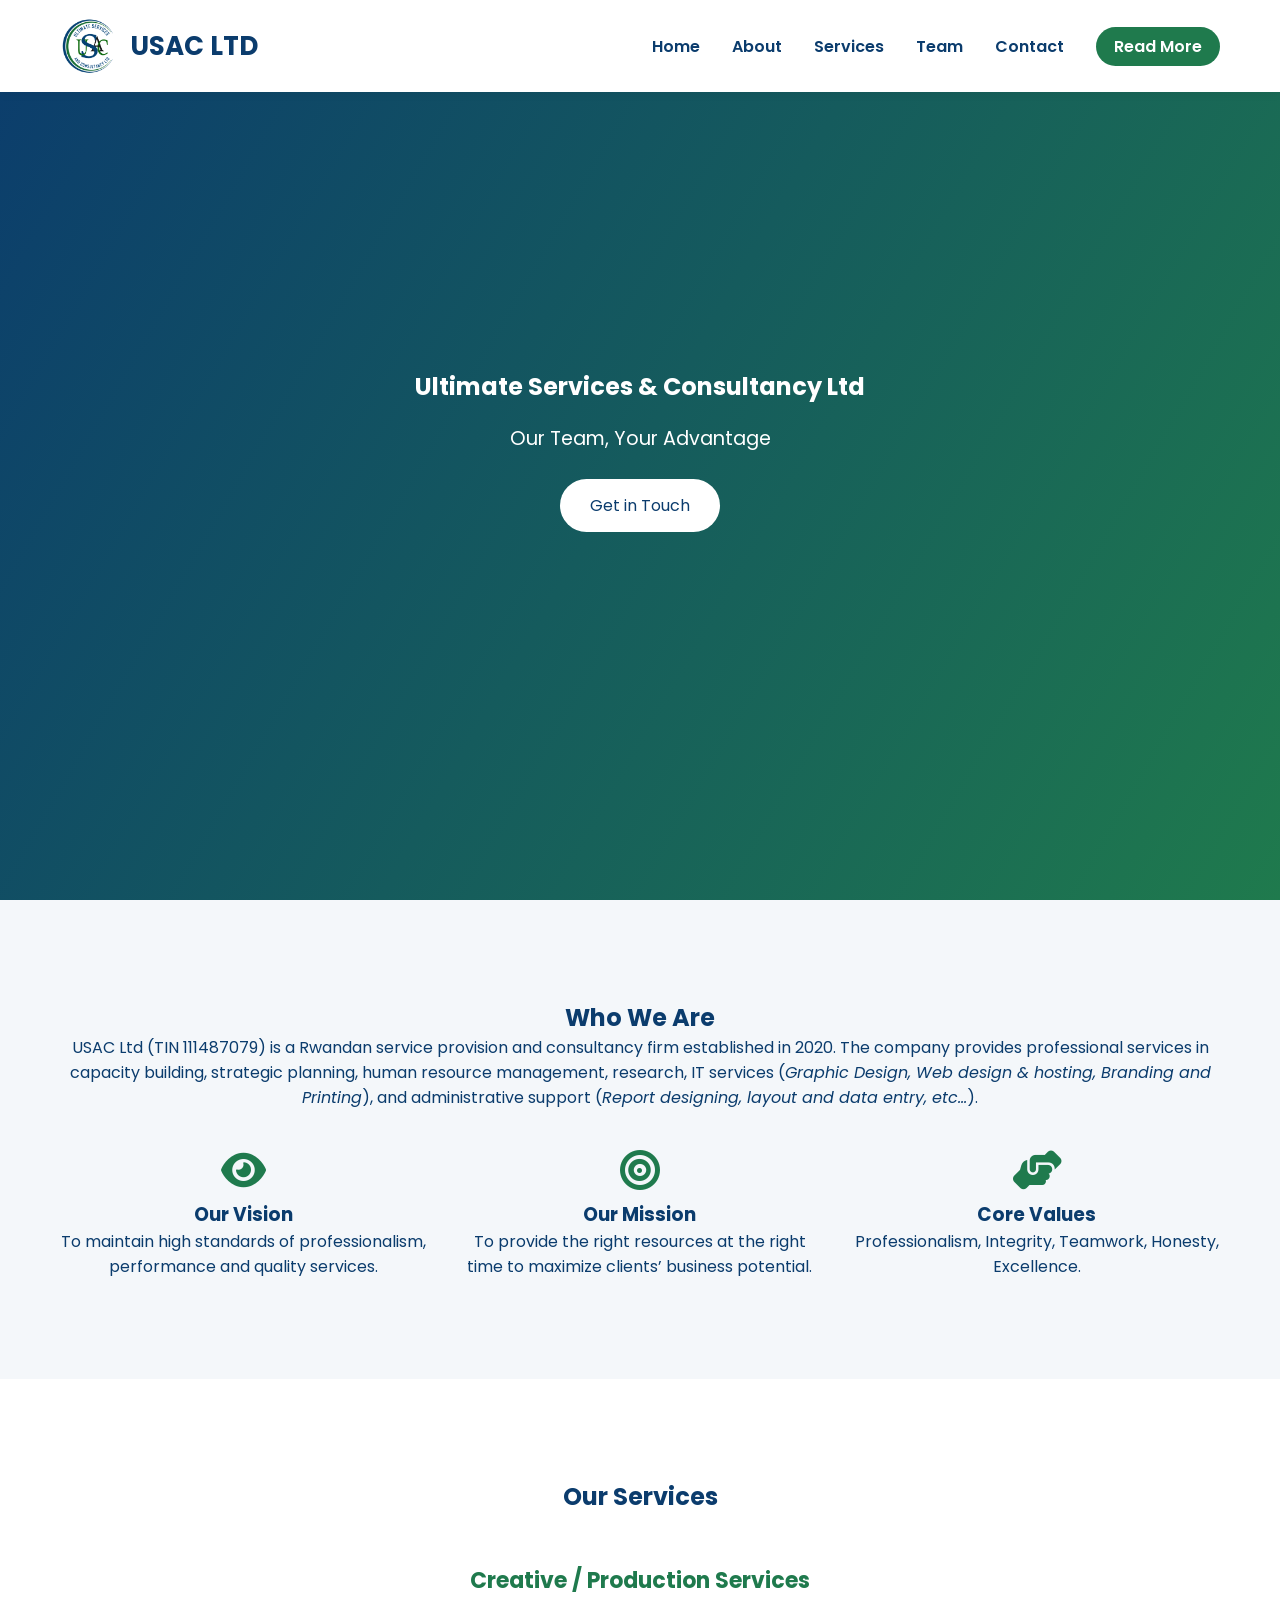
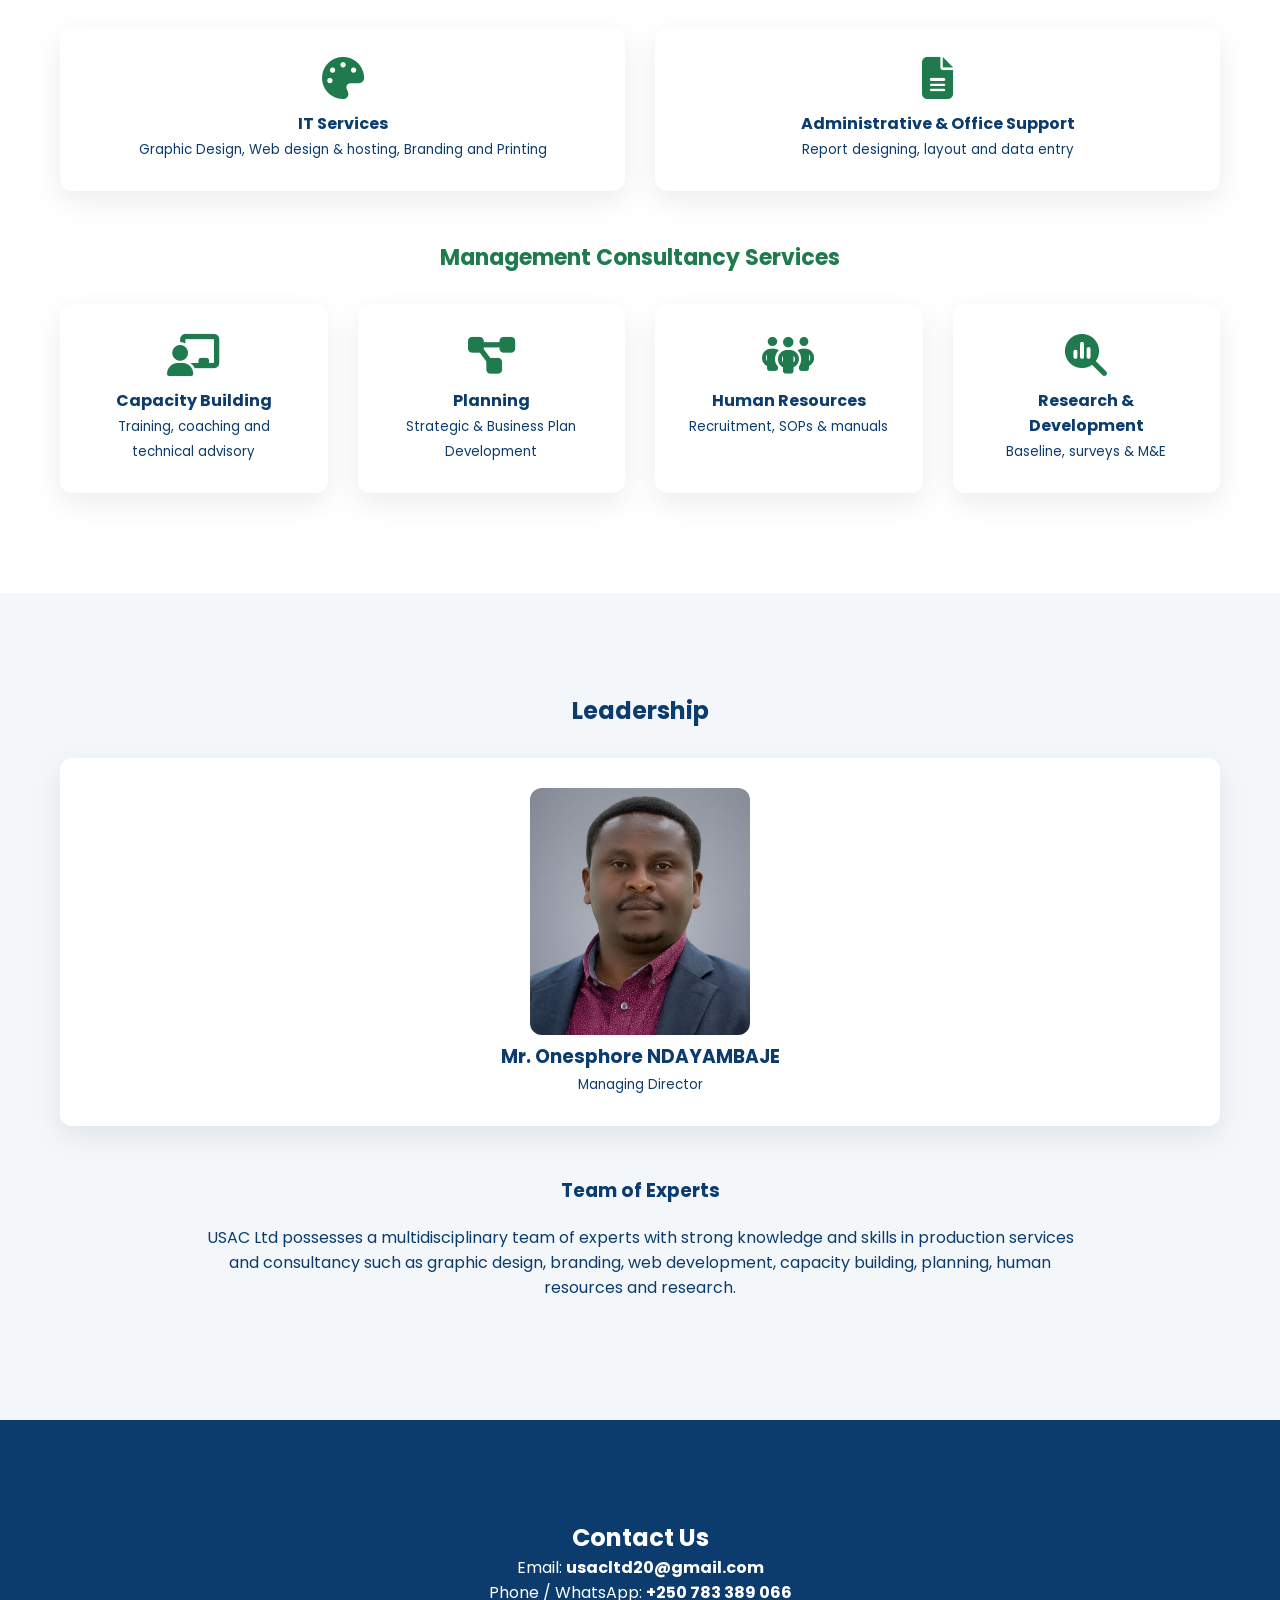
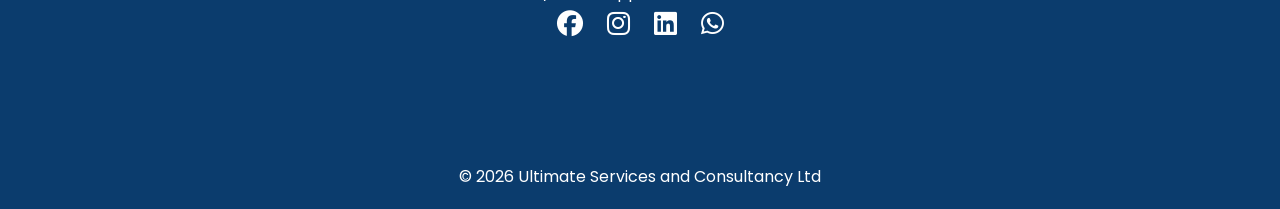
==== index.html @ 211cc02e "Update index.html" ====
<!DOCTYPE html>
<html lang="en">
<head>
<meta charset="UTF-8">
<meta name="viewport" content="width=device-width, initial-scale=1.0">
<title>USAC LTD | Our Team, Your Advantage</title>
<link rel="stylesheet" href="css/style.css">
<link href="https://fonts.googleapis.com/css2?family=Poppins:wght@400;600;700&display=swap" rel="stylesheet">
<link rel="stylesheet" href="https://cdnjs.cloudflare.com/ajax/libs/font-awesome/6.5.0/css/all.min.css">
</head>
<body>

<header class="navbar">
  <div class="brand">
    <img src="images/logo.png" class="logo">
    <span class="brand-text">USAC LTD</span>
  </div>
  <nav class="nav-links">
    <a href="#home">Home</a>
    <a href="#about">About</a>
    <a href="#services">Services</a>
    <a href="#team">Team</a>
    <a href="#contact">Contact</a>
      <a href="read-more.html" class="readmore-nav">Read More</a>
  </nav>
</header>

<section id="home" class="hero">
  <h1>Ultimate Services & Consultancy Ltd</h1>
  <p class="tagline">Our Team, Your Advantage</p>
  <a href="#contact" class="btn-primary">Get in Touch</a>
</section>

<section id="about" class="section light">
<h2>Who We Are</h2>
<p>USAC Ltd (TIN 111487079) is a Rwandan service provision and consultancy firm established in 2020. The company provides professional services in capacity building, strategic planning, 
  human resource management, research, IT services (<em>Graphic Design, Web design & hosting, Branding and Printing</em>), and administrative support (<em>Report designing, layout and data entry, etc...</em>).</p>

<div class="values">
  <div class="value-card"><i class="fa-solid fa-eye"></i><h3>Our Vision</h3><p>To maintain high standards of professionalism, performance and quality services.</p></div>
  <div class="value-card"><i class="fa-solid fa-bullseye"></i><h3>Our Mission</h3><p>To provide the right resources at the right time to maximize clients’ business potential.</p></div>
  <div class="value-card"><i class="fa-solid fa-handshake-angle"></i><h3>Core Values</h3><p>Professionalism, Integrity, Teamwork, Honesty, Excellence.</p></div>
</div>
</section>

<section id="services" class="section">
<h2>Our Services</h2>

<h3 class="service-title">Creative / Production Services</h3>
<div class="cards">
  <div class="card"><i class="fa-solid fa-palette"></i><h4>IT Services</h4><small>Graphic Design, Web design & hosting, Branding and Printing</small></div>
  <div class="card"><i class="fa-solid fa-file-lines"></i><h4>Administrative & Office Support</h4><small>Report designing, layout and data entry</small></div>
</div>

<h3 class="service-title">Management Consultancy Services</h3>
<div class="cards">
  <div class="card"><i class="fa-solid fa-chalkboard-user"></i><h4>Capacity Building</h4><small>Training, coaching and technical advisory</small></div>
  <div class="card"><i class="fa-solid fa-diagram-project"></i><h4>Planning</h4><small>Strategic & Business Plan Development</small></div>
  <div class="card"><i class="fa-solid fa-people-group"></i><h4>Human Resources</h4><small>Recruitment, SOPs & manuals</small></div>
  <div class="card"><i class="fa-solid fa-magnifying-glass-chart"></i><h4>Research & Development</h4><small>Baseline, surveys & M&E</small></div>
</div>
</section>

<section id="team" class="section light">
<h2>Leadership</h2>
<div class="cards">
  <div class="card team-card">
    <img src="images/onesphore.jpg">
    <h3>Mr. Onesphore NDAYAMBAJE</h3>
    <small>Managing Director</small>
  </div>
</div>

<h3 style="margin-top:50px">Team of Experts</h3>
<p class="experts">
USAC Ltd possesses a multidisciplinary team of experts with strong knowledge and skills in production services and consultancy such as graphic design, branding, web development, capacity building, planning, human resources and research.
</p>
</section>

<section id="contact" class="section contact">
<h2>Contact Us</h2>
<p>Email: <strong>usacltd20@gmail.com</strong></p>
<p>Phone / WhatsApp: <strong>+250 783 389 066</strong></p>
<div class="socials">
  <a href="https://www.facebook.com/100066694634826/follower_invite/?ref=invite_to_follow_dialog" target="_blank"><i class="fa-brands fa-facebook"></i></a>
  <a href="https://www.instagram.com/usac_ltd/" target="_blank"><i class="fa-brands fa-instagram"></i></a>
  <a href="https://www.linkedin.com/company/usacltd/about/?viewAsMember=true" target="_blank"><i class="fa-brands fa-linkedin"></i></a>
  <a href="https://wa.me/250783389066" target="_blank"><i class="fa-brands fa-whatsapp"></i></a>
</div>
</section>

<footer><p>© 2026 Ultimate Services and Consultancy Ltd</p></footer>
</body>
</html>
---- css/style.css ----
*{box-sizing:border-box;margin:0;padding:0}
body{font-family:'Poppins',sans-serif;color:#0b3c6d}
.navbar{display:flex;justify-content:space-between;align-items:center;padding:18px 60px;background:#fff;position:fixed;width:100%;top:0;z-index:1000;box-shadow:0 2px 10px rgba(0,0,0,0.05)}
.brand{display:flex;align-items:center;gap:14px}
.brand-text{font-size:26px;font-weight:700;color:#0b3c6d}
.logo{height:56px}

.nav-links a{
  margin-left:28px;
  text-decoration:none;
  color:#0b3c6d;
  font-weight:600;
  position:relative;
}

.nav-links a::after{
  content:'';
  position:absolute;
  left:0;
  bottom:-6px;
  width:0;
  height:2px;
  background:#1f7a4d;
  transition:0.3s;
}

.nav-links a:hover::after{width:100%}

.hero{height:100vh;background:linear-gradient(120deg,#0b3c6d,#1f7a4d);display:flex;flex-direction:column;justify-content:center;align-items:center;color:#fff}
.hero .tagline{margin:20px 0 26px;font-size:1.2rem}
.btn-primary{background:#fff;color:#0b3c6d;padding:14px 30px;border-radius:30px;text-decoration:none}

.section{padding:100px 60px;text-align:center}
.section.light{background:#f4f7fa}

.cards{display:grid;grid-template-columns:repeat(auto-fit,minmax(250px,1fr));gap:30px;margin-top:30px}
.card{background:#fff;padding:30px;border-radius:12px;box-shadow:0 10px 30px rgba(0,0,0,0.08)}
.card i{font-size:42px;color:#1f7a4d;margin-bottom:12px}

.team-card img{width:220px;border-radius:12px}

.service-title{margin-top:50px;color:#1f7a4d;font-size:22px}

.values{display:grid;grid-template-columns:repeat(auto-fit,minmax(250px,1fr));gap:30px;margin-top:40px}
.value-card i{font-size:40px;color:#1f7a4d;margin-bottom:10px}

.experts{max-width:900px;margin:20px auto}

.contact{background:#0b3c6d;color:#fff}
.socials a{color:#fff;font-size:26px;margin:0 10px}

footer{text-align:center;padding:20px;background:#0b3c6d;color:#fff}


.readmore-nav{
  background:#1f7a4d;
  color:#fff !important;
  padding:8px 18px;
  border-radius:20px;
  margin-left:20px;
}


.clients-scroll, .projects-scroll{
  display:flex;
  gap:40px;
  overflow-x:auto;
  padding:20px;
}

.clients-scroll img{
  height:90px;
  flex-shrink:0;
  object-fit:contain;
}

.projects-scroll img{
  height:260px;
  flex-shrink:0;
  border-radius:12px;
  box-shadow:0 6px 20px rgba(0,0,0,0.15);
}


/* ===========================
   MOBILE RESPONSIVENESS FIX
   (added without touching existing styles)
   =========================== */
@media (max-width: 768px){

  .navbar{
    flex-direction: column;
    align-items: center;
    padding: 12px 16px;
    gap: 10px;
  }

  .brand{
    flex-direction: column;
    gap: 6px;
    text-align: center;
  }

  .brand-text{
    font-size: 22px;
    line-height: 1.2;
    text-align: center;
  }

  .logo{
    height: 52px;
  }

  .nav-links{
    width: 100%;
    display: flex;
    flex-wrap: wrap;
    justify-content: center;
    gap: 12px;
    padding-bottom: 8px;
  }

  .nav-links a{
    margin-left: 0;
    font-size: 18px;
    line-height: 1.2;
  }

  .readmore-nav{
    margin-left: 0;
    padding: 8px 18px;
    display: inline-block;
  }

  /* Prevent hero from hiding behind fixed navbar */
  .hero{
    padding-top: 150px;
    height: auto;
    min-height: 100vh;
    text-align: center;
  }

  .hero h1{
    font-size: 2.2rem;
    line-height: 1.15;
    padding: 0 10px;
  }

  .hero .tagline{
    font-size: 1.05rem;
    padding: 0 12px;
  }

  .section{
    padding: 80px 18px;
  }

  .cards{
    grid-template-columns: 1fr;
  }

  .team-card img{
    width: 100%;
    max-width: 260px;
  }
}
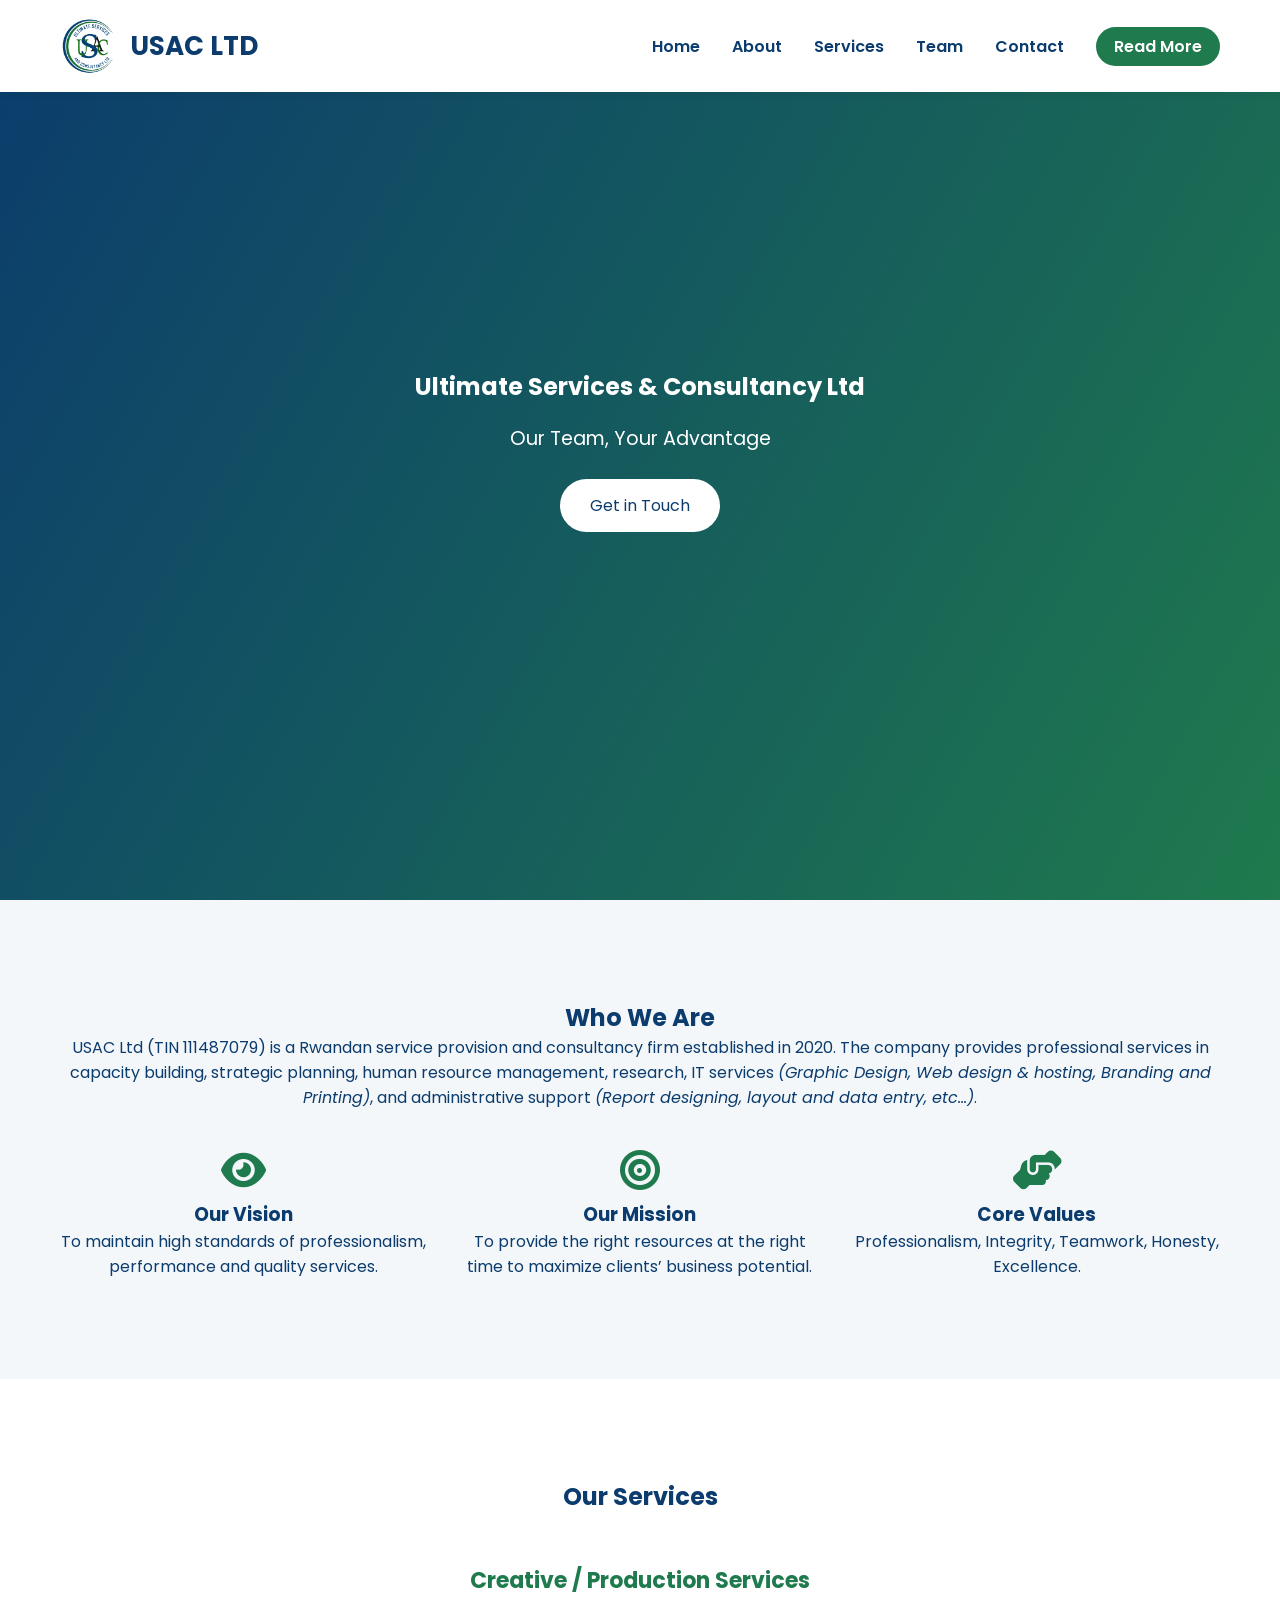
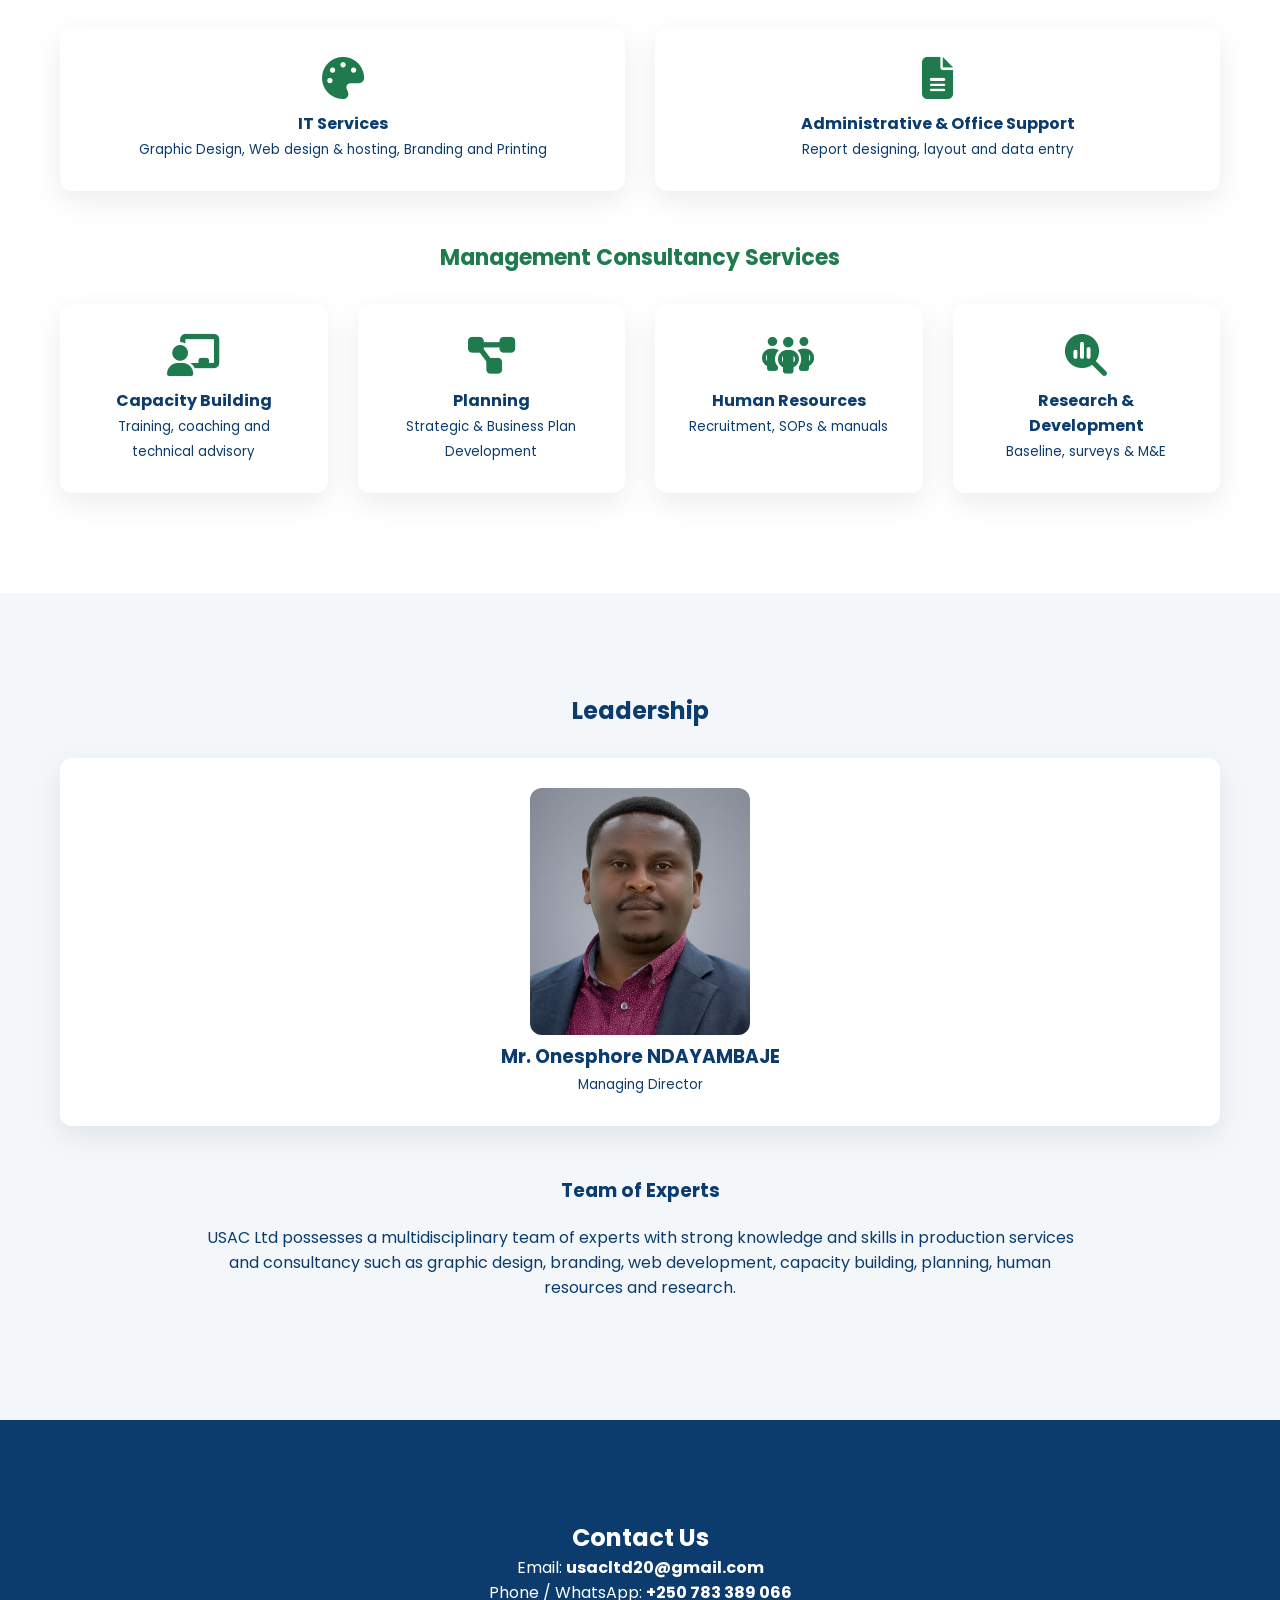
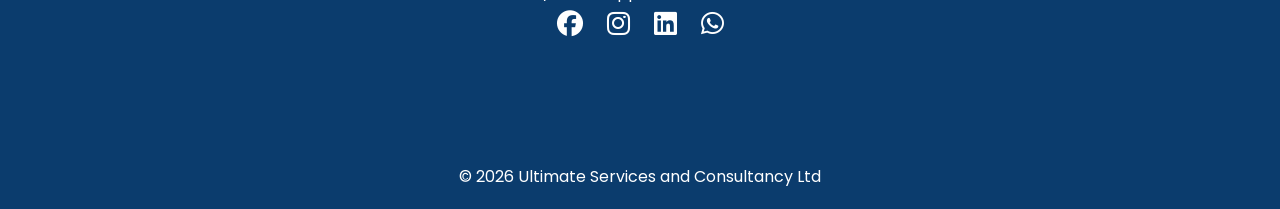
==== commit 32744eee: "Update index.html" ====
--- a/index.html
+++ b/index.html
@@ -34,7 +34,7 @@
 <section id="about" class="section light">
 <h2>Who We Are</h2>
 <p>USAC Ltd (TIN 111487079) is a Rwandan service provision and consultancy firm established in 2020. The company provides professional services in capacity building, strategic planning, 
-  human resource management, research, IT services (<em>Graphic Design, Web design & hosting, Branding and Printing</em>), and administrative support (<em>Report designing, layout and data entry, etc...</em>).</p>
+  human resource management, research, IT services <em>(Graphic Design, Web design & hosting, Branding and Printing)</em>, and administrative support <em>(Report designing, layout and data entry, etc...)</em>.</p>
 
 <div class="values">
   <div class="value-card"><i class="fa-solid fa-eye"></i><h3>Our Vision</h3><p>To maintain high standards of professionalism, performance and quality services.</p></div>
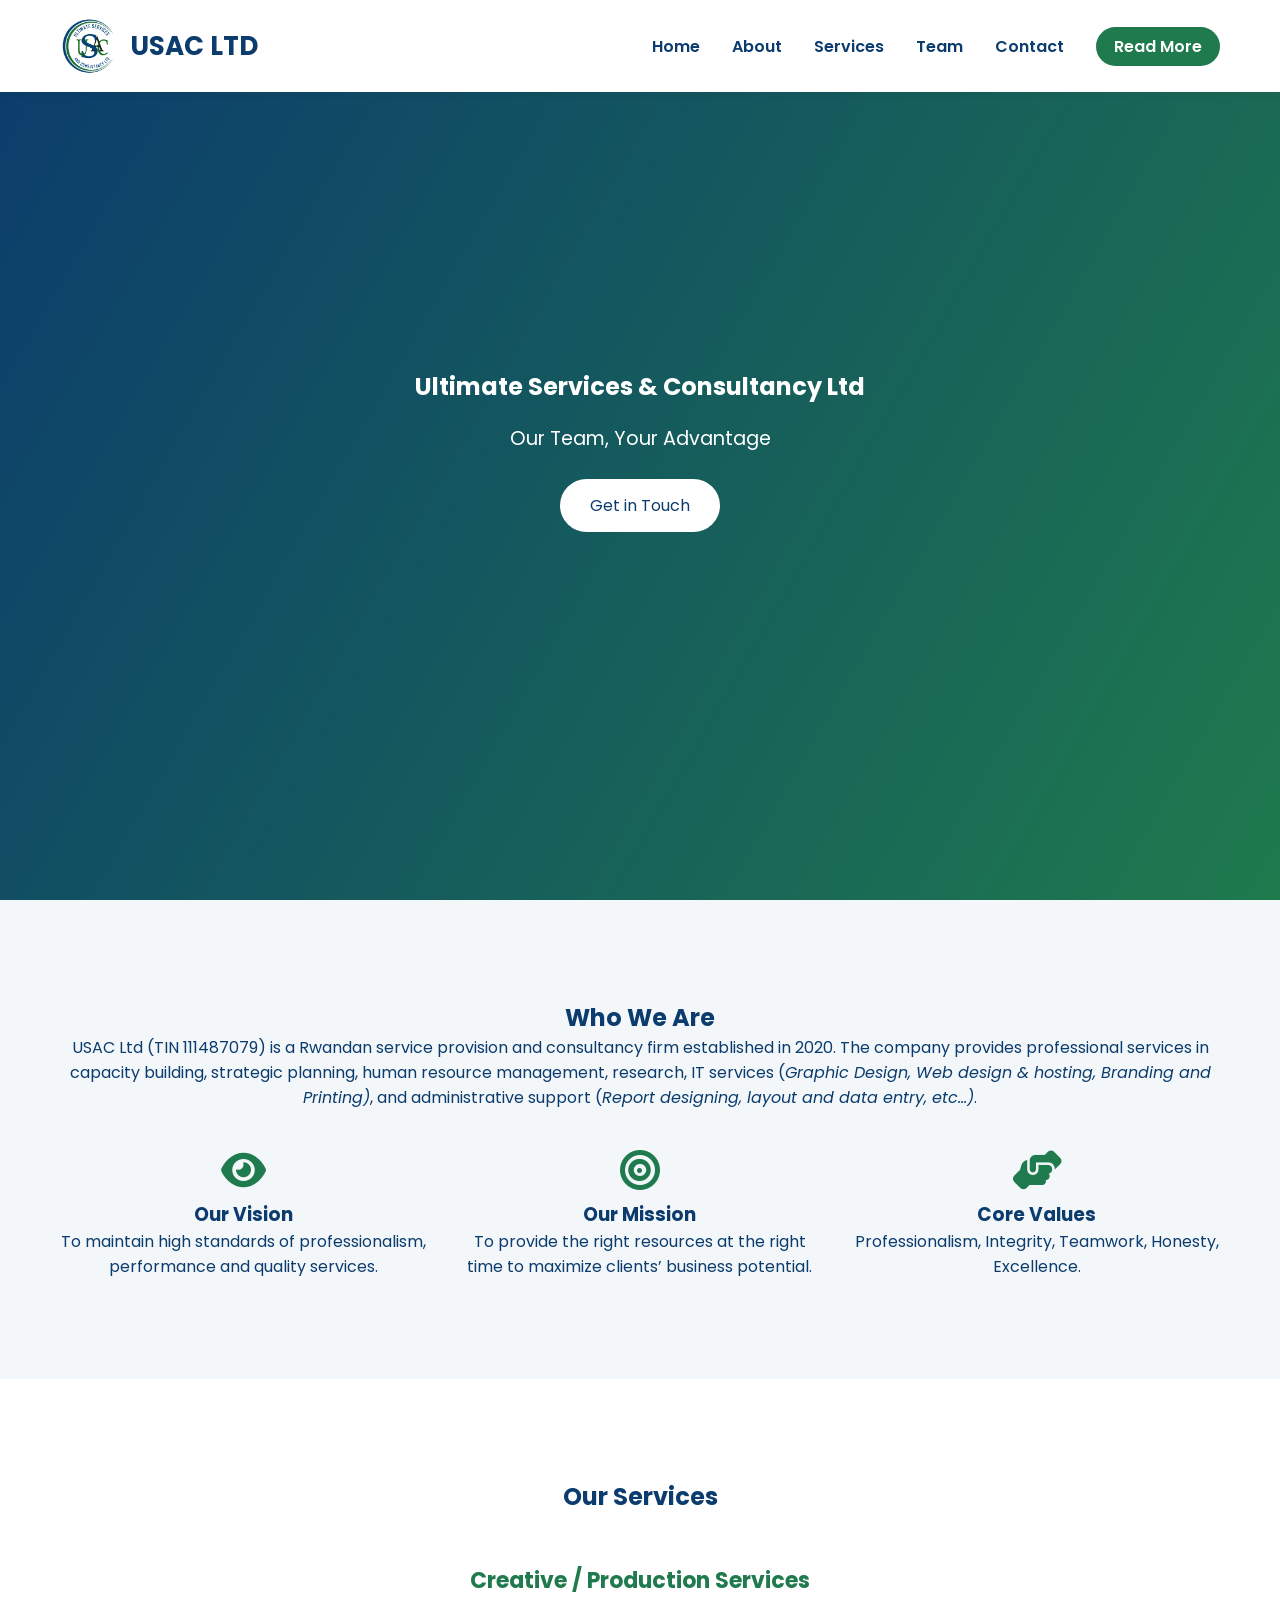
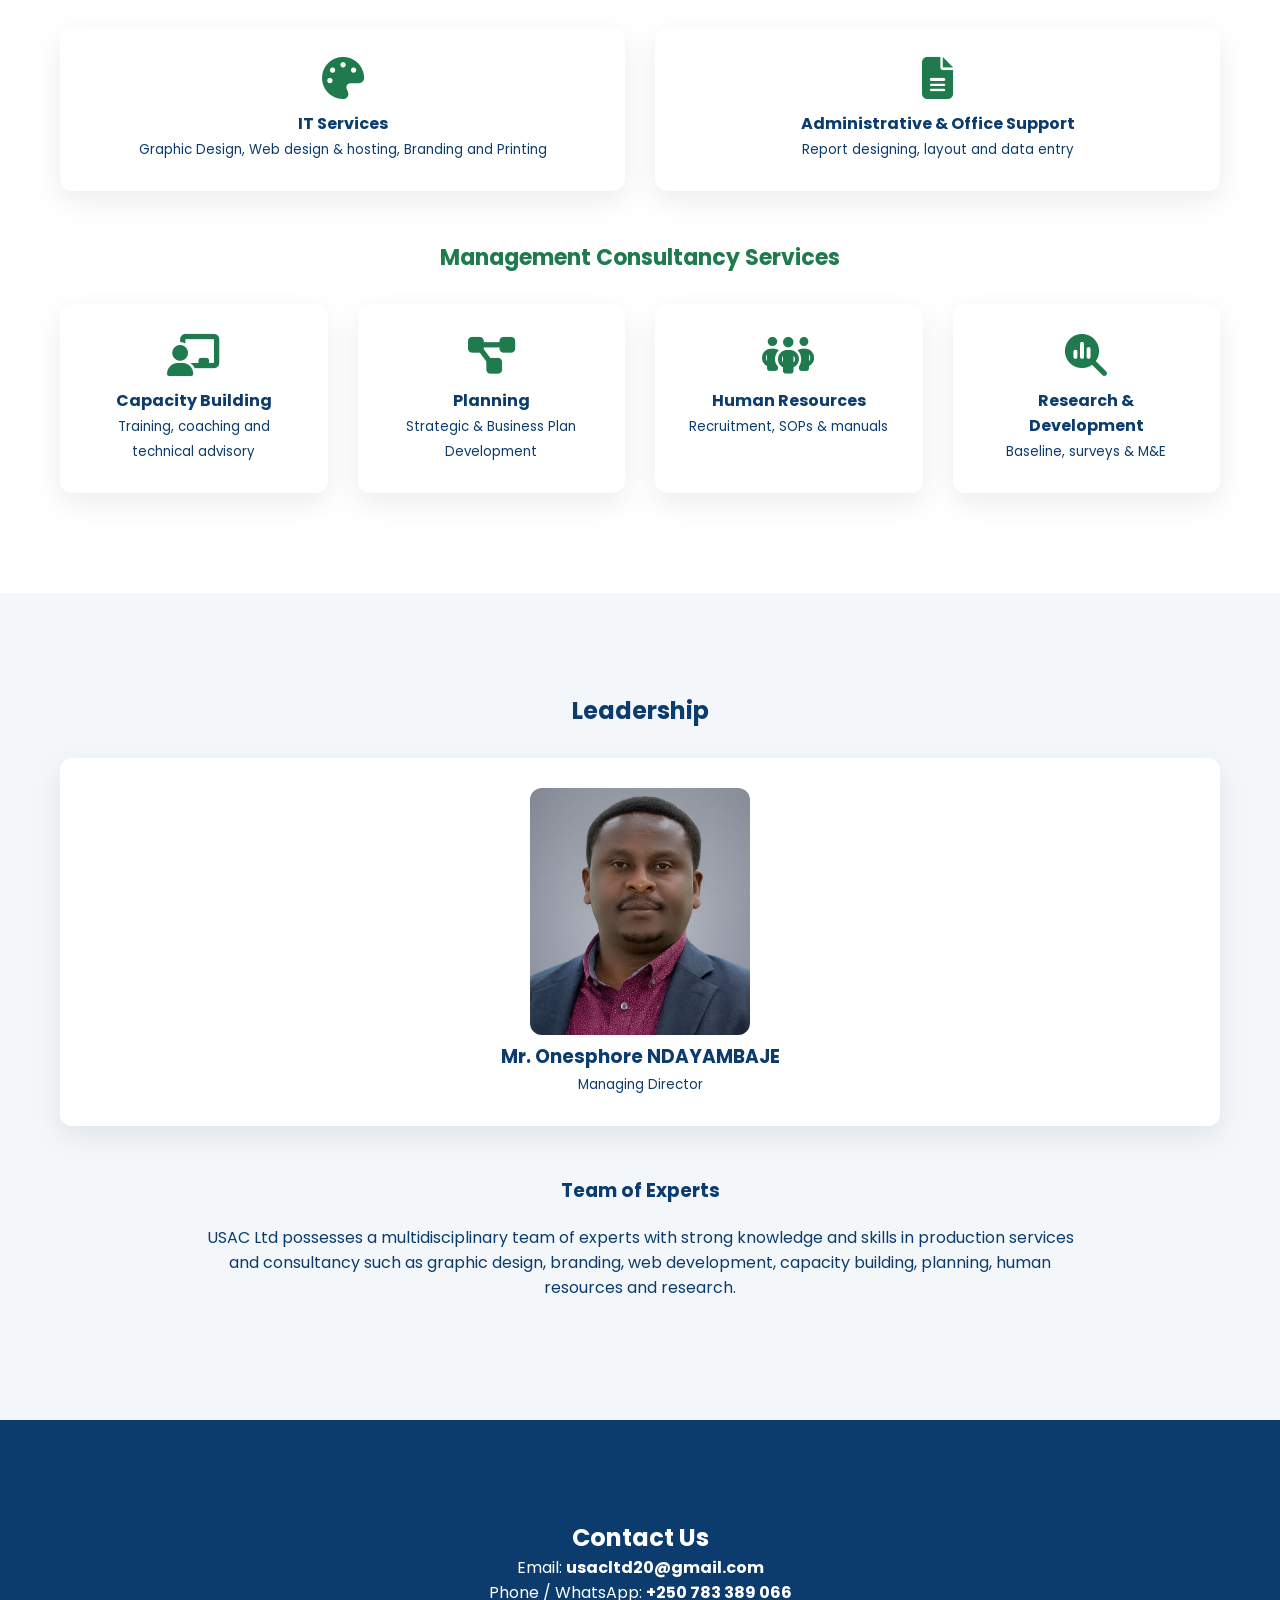
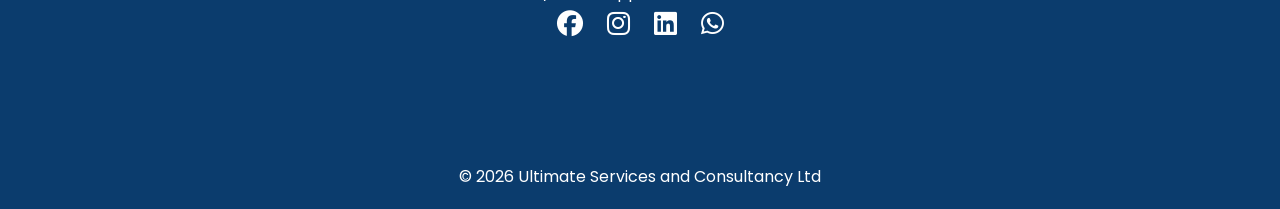
==== commit fd7cd084: "Update index.html" ====
--- a/index.html
+++ b/index.html
@@ -34,7 +34,7 @@
 <section id="about" class="section light">
 <h2>Who We Are</h2>
 <p>USAC Ltd (TIN 111487079) is a Rwandan service provision and consultancy firm established in 2020. The company provides professional services in capacity building, strategic planning, 
-  human resource management, research, IT services <em>(Graphic Design, Web design & hosting, Branding and Printing)</em>, and administrative support <em>(Report designing, layout and data entry, etc...)</em>.</p>
+  human resource management, research, IT services (<em class="bracket-text">Graphic Design, Web design & hosting, Branding and Printing)</em>, and administrative support (<em class="bracket-text">Report designing, layout and data entry, etc...)</em>.</p>
 
 <div class="values">
   <div class="value-card"><i class="fa-solid fa-eye"></i><h3>Our Vision</h3><p>To maintain high standards of professionalism, performance and quality services.</p></div>
--- a/css/style.css
+++ b/css/style.css
@@ -163,5 +163,8 @@
     width: 100%;
     max-width: 260px;
   }
+
+.bracket-text{
+  font-size: 0.8em;
+  }
 }
-
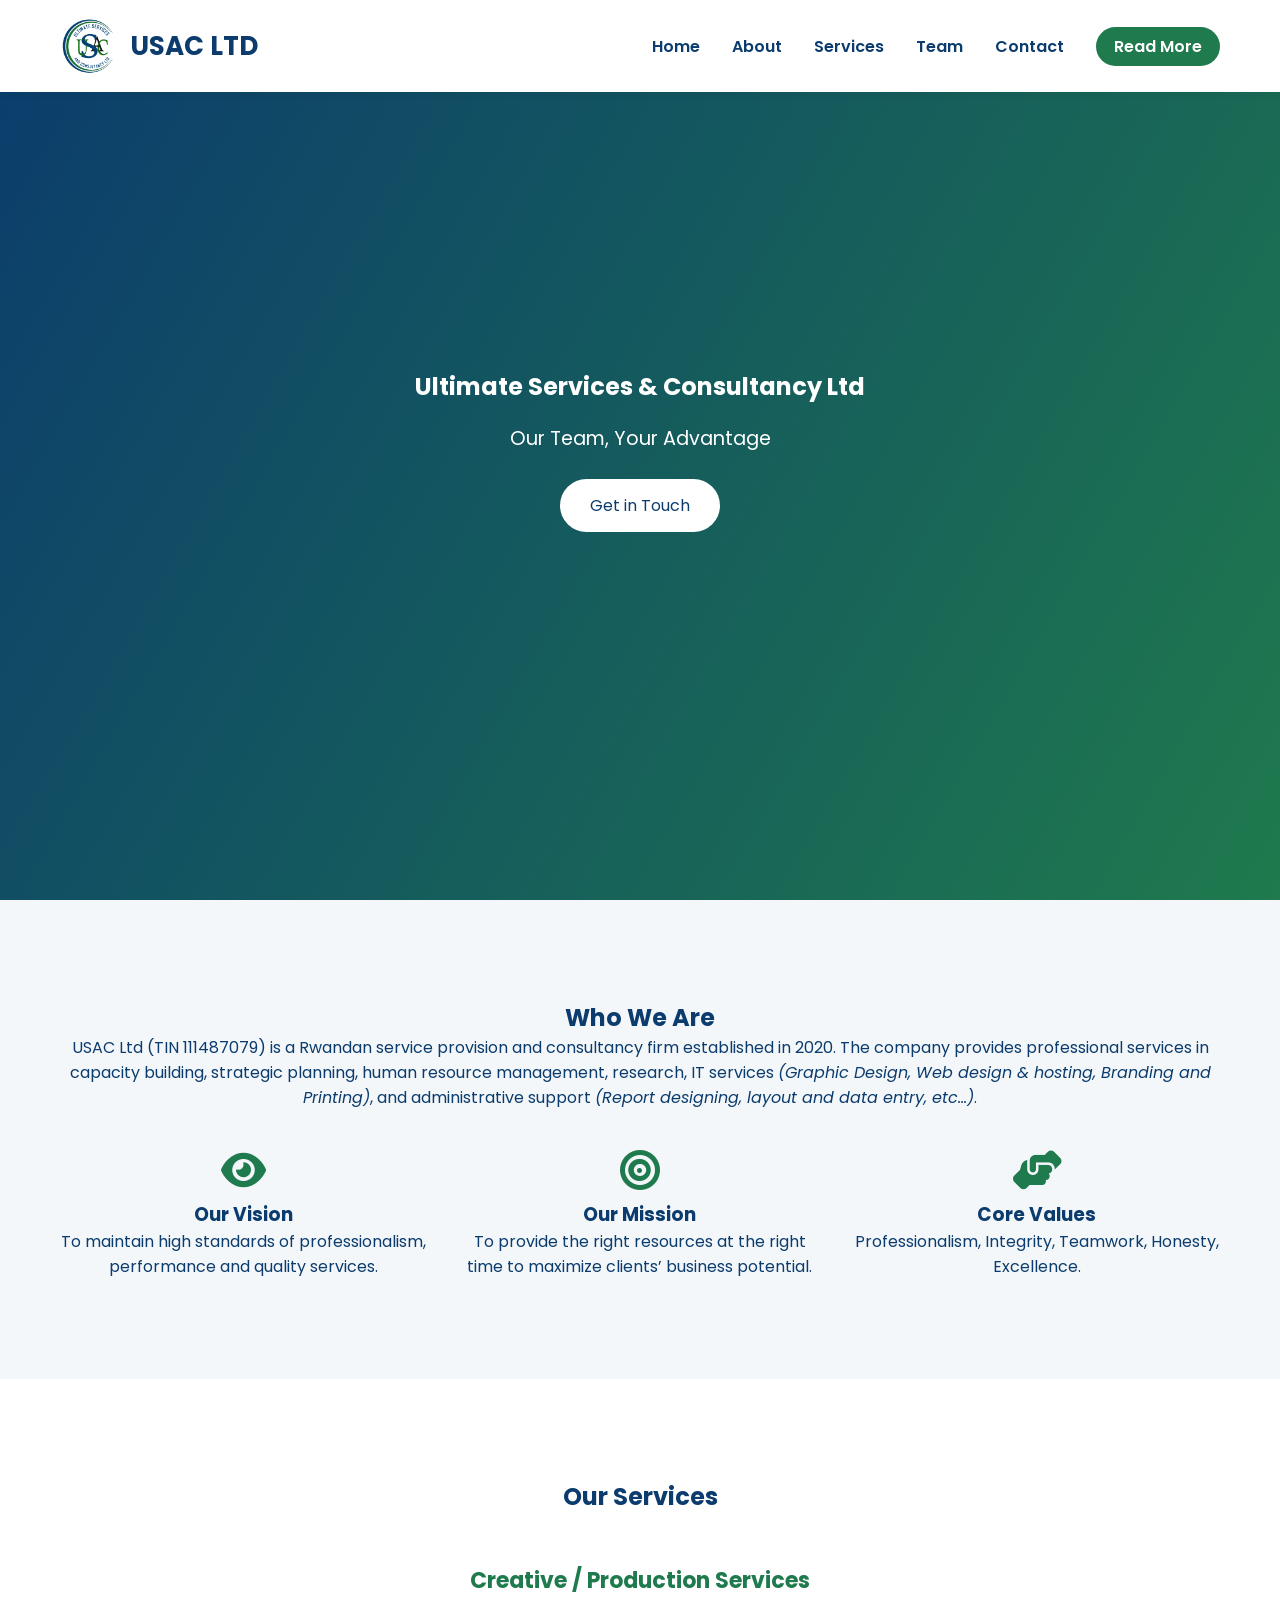
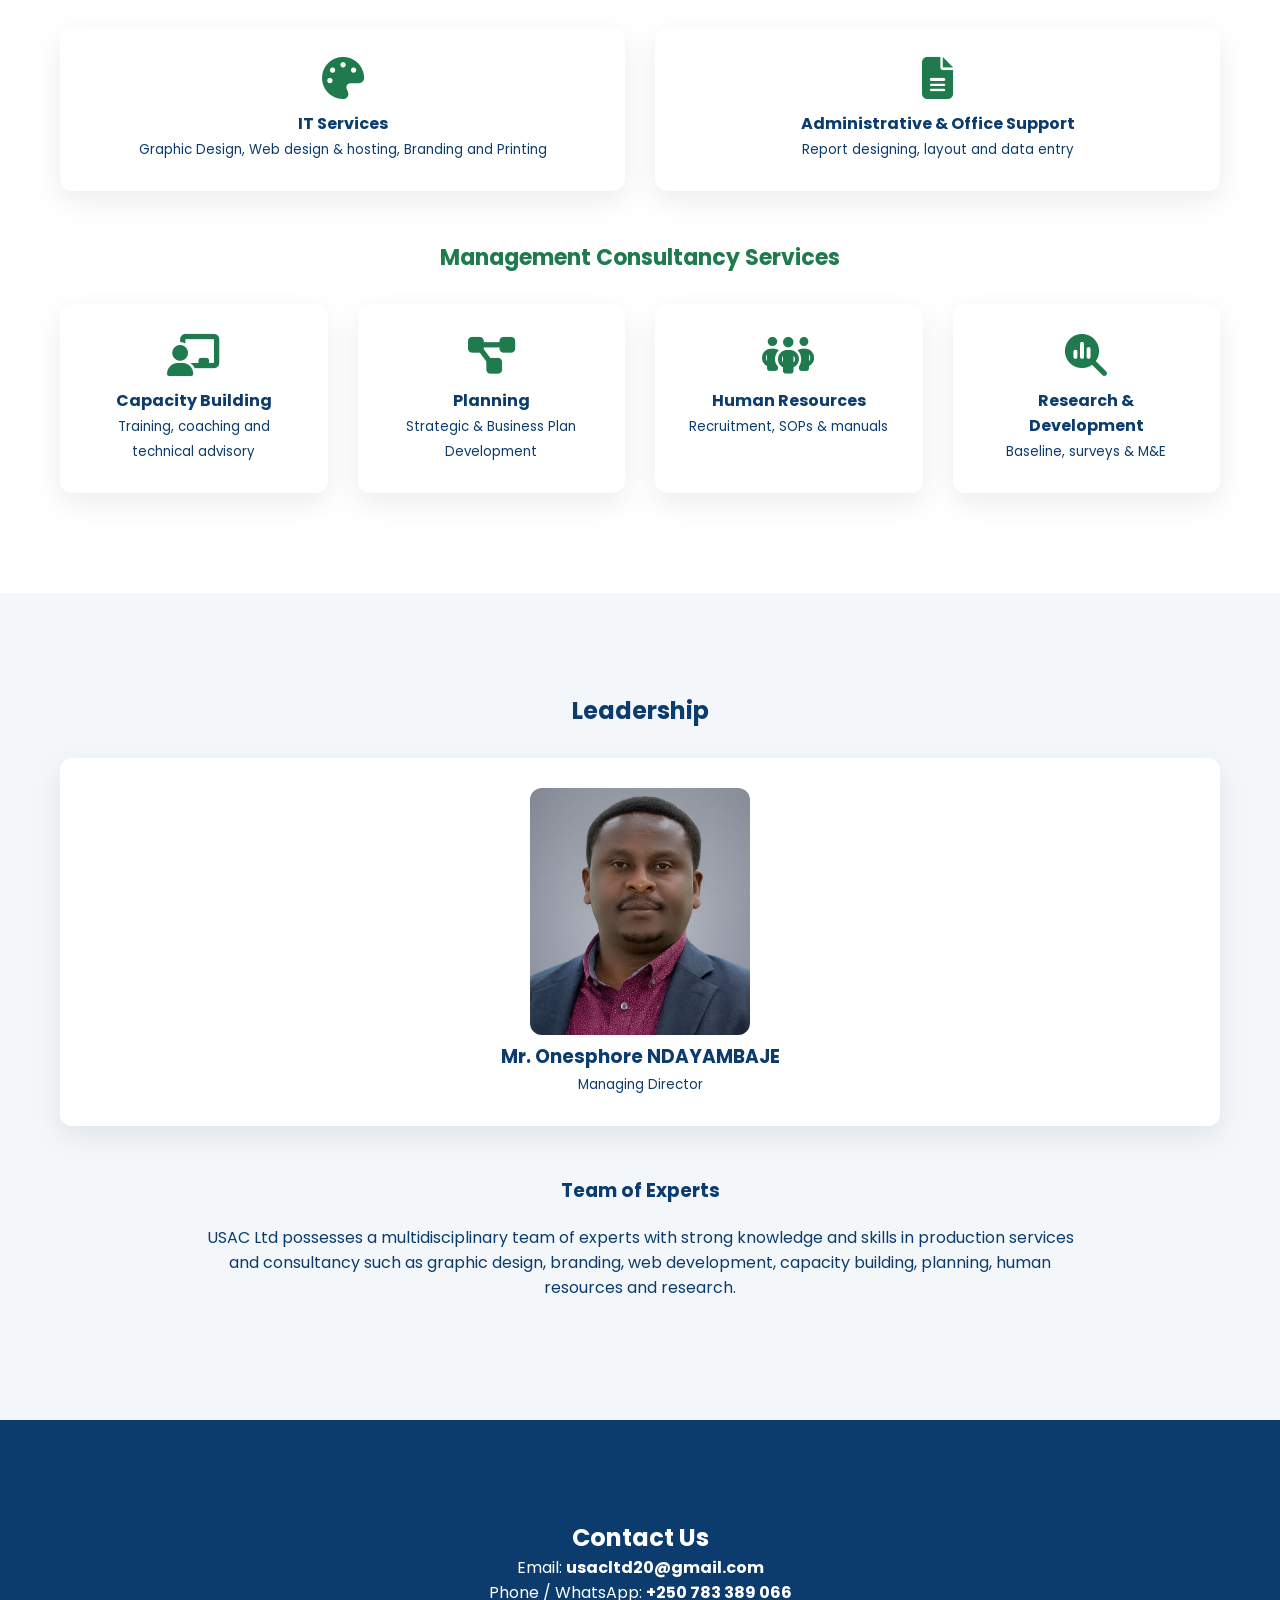
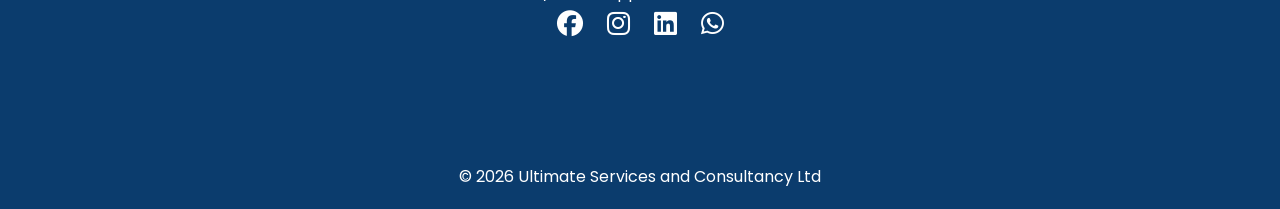
==== commit d4238d0a: "Update index.html" ====
--- a/index.html
+++ b/index.html
@@ -34,7 +34,7 @@
 <section id="about" class="section light">
 <h2>Who We Are</h2>
 <p>USAC Ltd (TIN 111487079) is a Rwandan service provision and consultancy firm established in 2020. The company provides professional services in capacity building, strategic planning, 
-  human resource management, research, IT services (<em class="bracket-text">Graphic Design, Web design & hosting, Branding and Printing)</em>, and administrative support (<em class="bracket-text">Report designing, layout and data entry, etc...)</em>.</p>
+  human resource management, research, IT services <em>(Graphic Design, Web design & hosting, Branding and Printing)</em>, and administrative support <em>(Report designing, layout and data entry, etc...)</em>.</p>
 
 <div class="values">
   <div class="value-card"><i class="fa-solid fa-eye"></i><h3>Our Vision</h3><p>To maintain high standards of professionalism, performance and quality services.</p></div>
--- a/css/style.css
+++ b/css/style.css
@@ -165,6 +165,6 @@
   }
 
 .bracket-text{
-  font-size: 0.8em;
-  }
+  color: #1f7a4d;   /* your website green */
 }
+
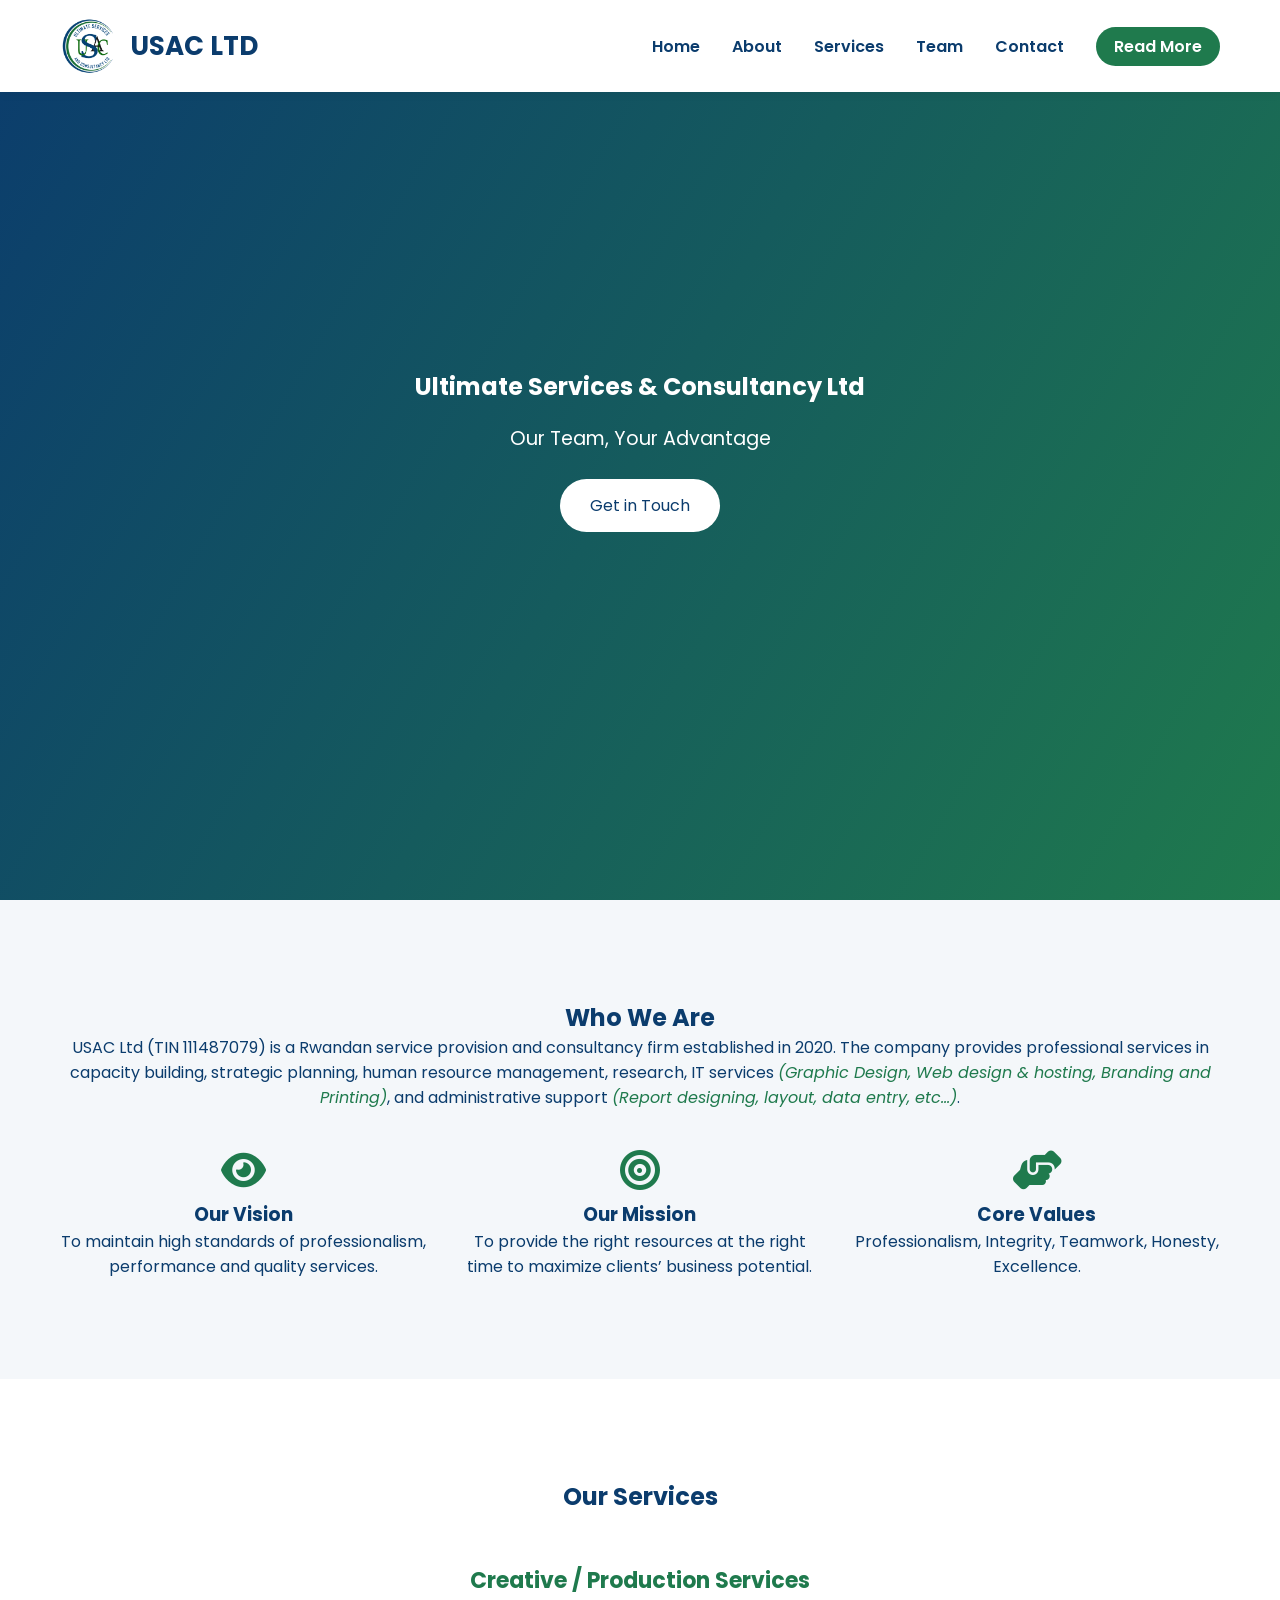
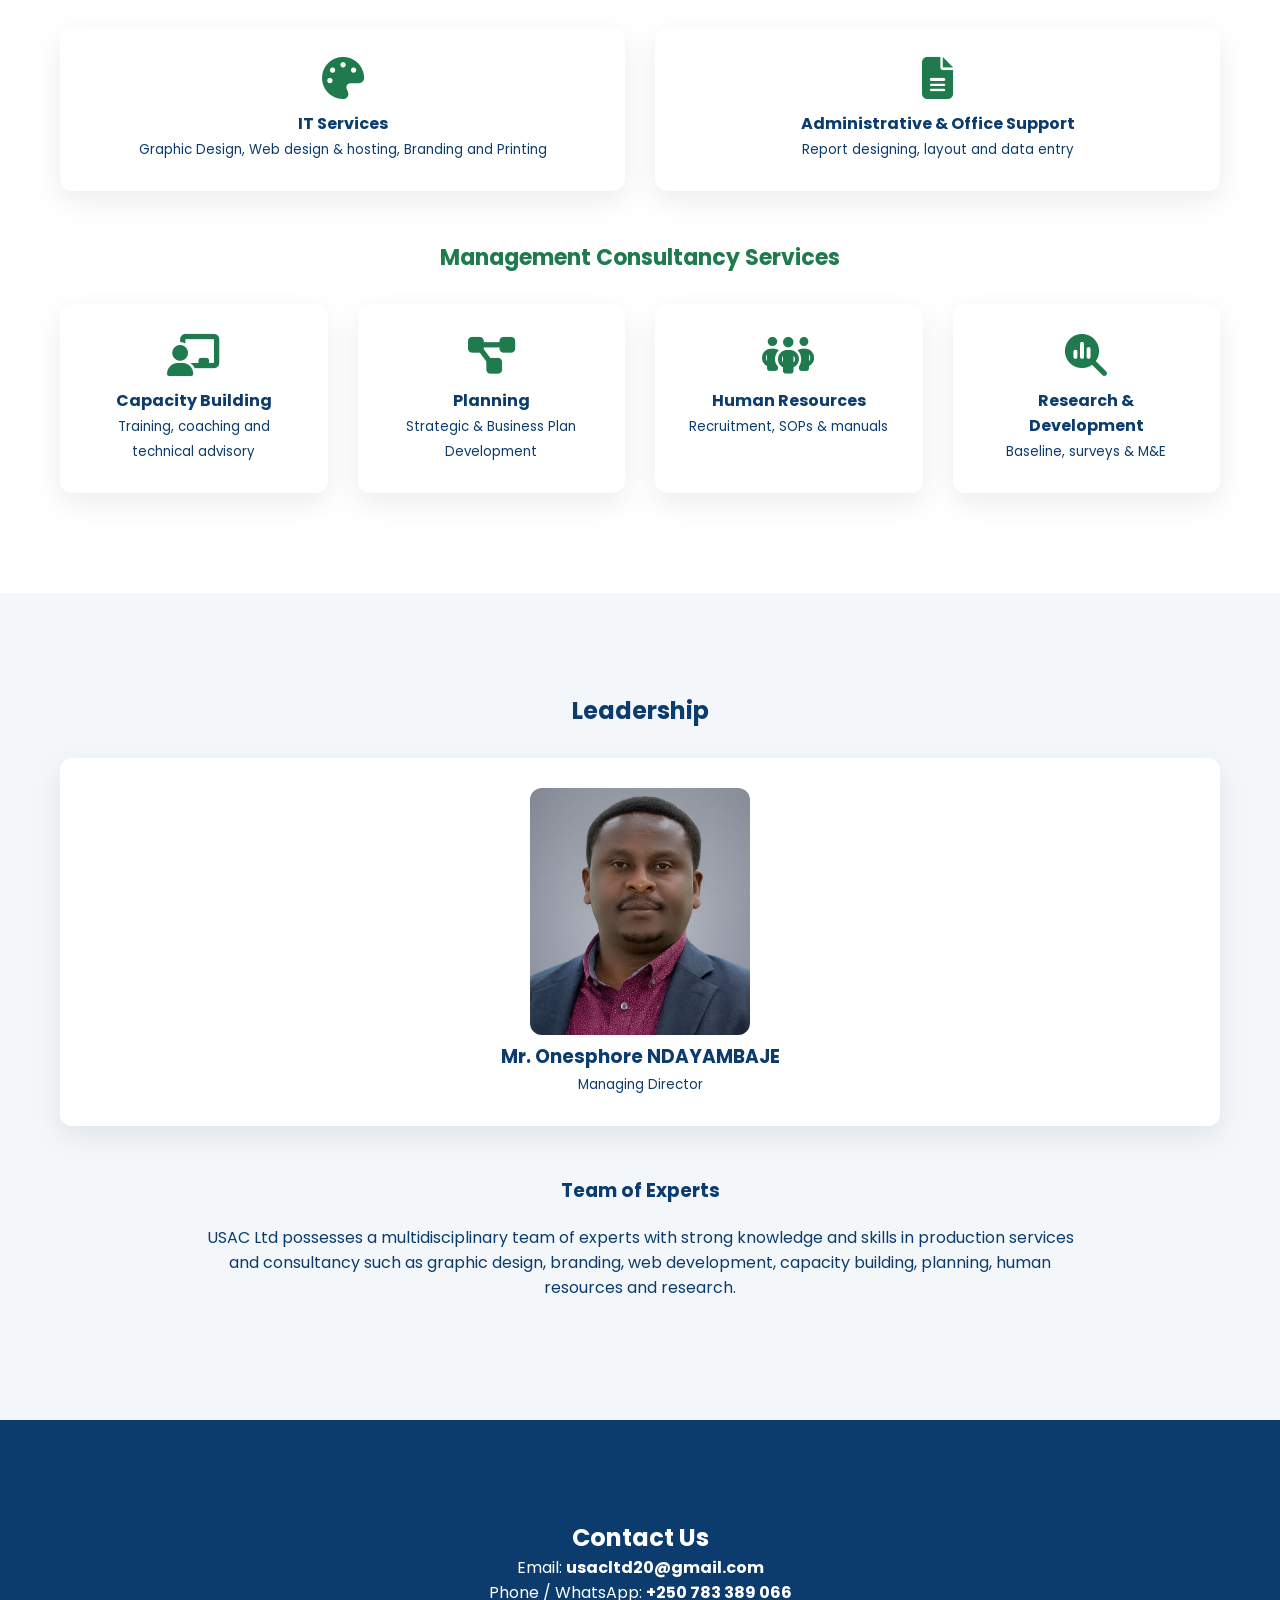
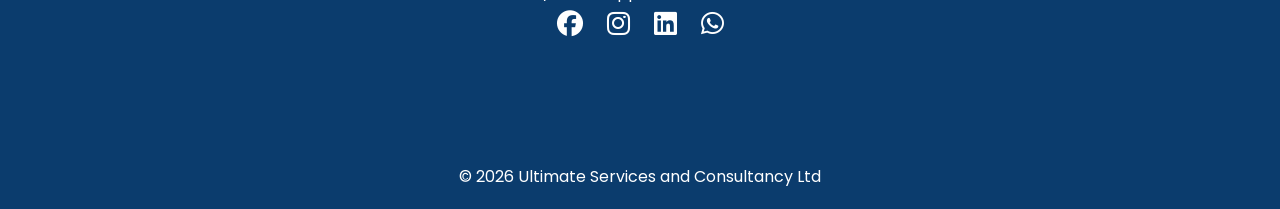
==== commit 478520cc: "Update index.html" ====
--- a/index.html
+++ b/index.html
@@ -34,7 +34,7 @@
 <section id="about" class="section light">
 <h2>Who We Are</h2>
 <p>USAC Ltd (TIN 111487079) is a Rwandan service provision and consultancy firm established in 2020. The company provides professional services in capacity building, strategic planning, 
-  human resource management, research, IT services <em>(Graphic Design, Web design & hosting, Branding and Printing)</em>, and administrative support <em>(Report designing, layout and data entry, etc...)</em>.</p>
+  human resource management, research, IT services <em>(Graphic Design, Web design & hosting, Branding and Printing)</em>, and administrative support <em>(Report designing, layout, data entry, etc...)</em>.</p>
 
 <div class="values">
   <div class="value-card"><i class="fa-solid fa-eye"></i><h3>Our Vision</h3><p>To maintain high standards of professionalism, performance and quality services.</p></div>
--- a/css/style.css
+++ b/css/style.css
@@ -163,8 +163,11 @@
     width: 100%;
     max-width: 260px;
   }
-
-.bracket-text{
-  color: #1f7a4d;   /* your website green */
 }
 
+#about em{
+  color: #1f7a4d !important;
+  font-style: italic;
+  }
+}
+
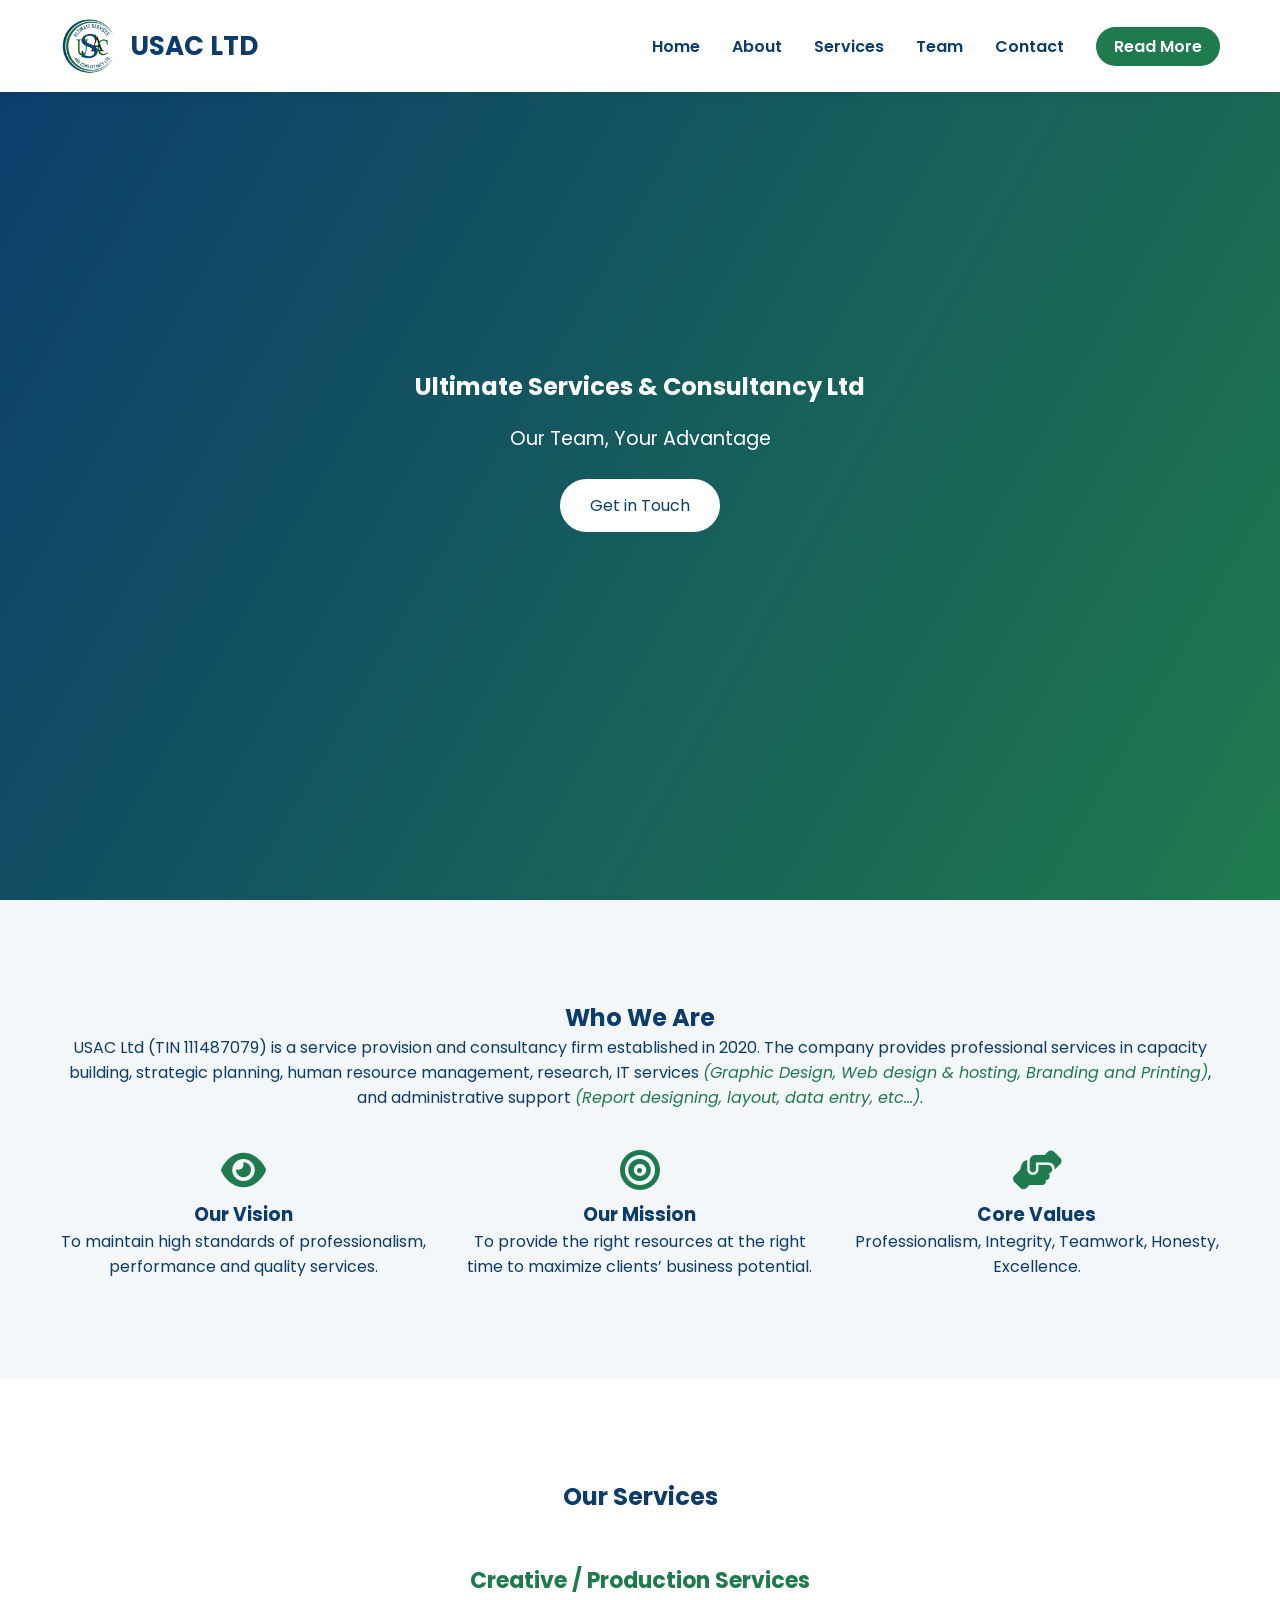
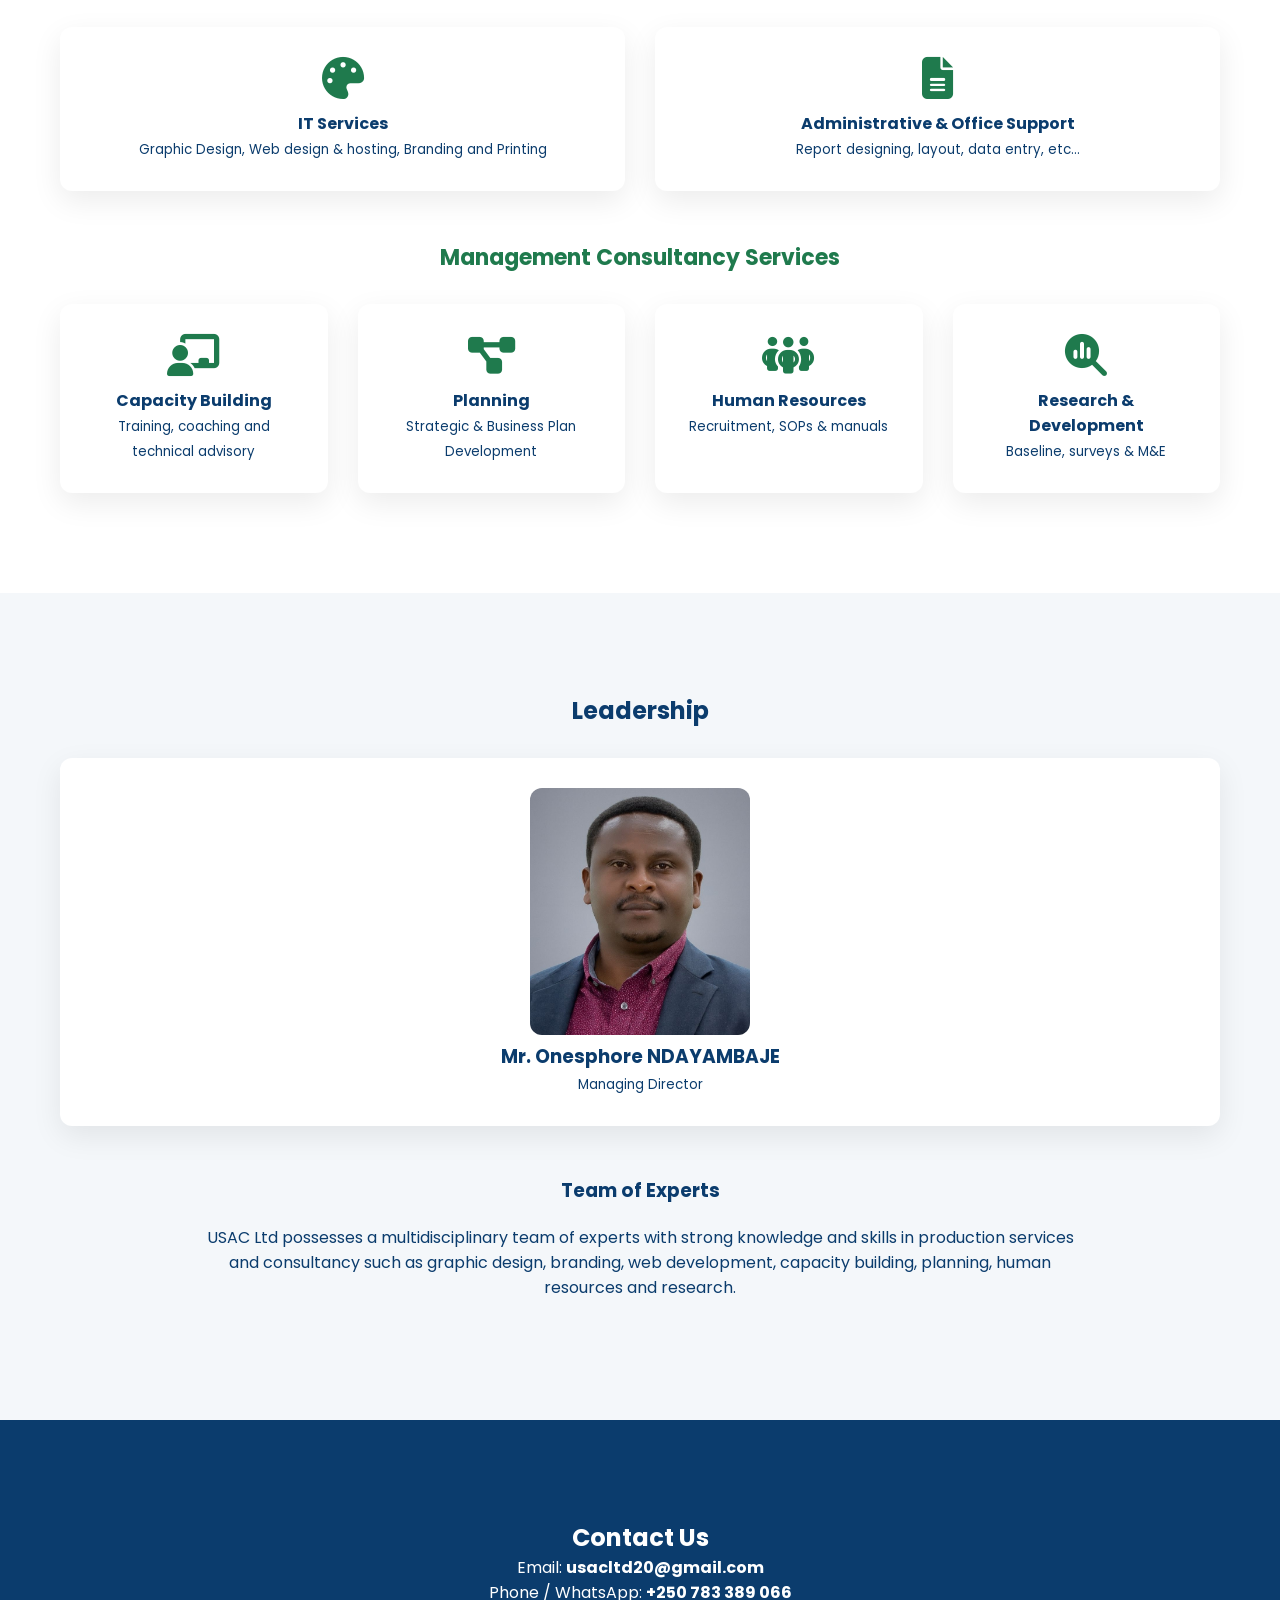
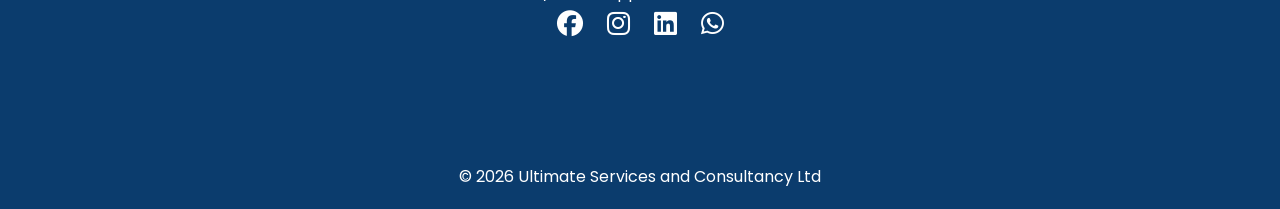
==== commit 25c822c8: "Update index.html" ====
--- a/index.html
+++ b/index.html
@@ -33,7 +33,7 @@
 
 <section id="about" class="section light">
 <h2>Who We Are</h2>
-<p>USAC Ltd (TIN 111487079) is a Rwandan service provision and consultancy firm established in 2020. The company provides professional services in capacity building, strategic planning, 
+<p>USAC Ltd (TIN 111487079) is a service provision and consultancy firm established in 2020. The company provides professional services in capacity building, strategic planning, 
   human resource management, research, IT services <em>(Graphic Design, Web design & hosting, Branding and Printing)</em>, and administrative support <em>(Report designing, layout, data entry, etc...)</em>.</p>
 
 <div class="values">
@@ -49,7 +49,7 @@
 <h3 class="service-title">Creative / Production Services</h3>
 <div class="cards">
   <div class="card"><i class="fa-solid fa-palette"></i><h4>IT Services</h4><small>Graphic Design, Web design & hosting, Branding and Printing</small></div>
-  <div class="card"><i class="fa-solid fa-file-lines"></i><h4>Administrative & Office Support</h4><small>Report designing, layout and data entry</small></div>
+  <div class="card"><i class="fa-solid fa-file-lines"></i><h4>Administrative & Office Support</h4><small>Report designing, layout, data entry, etc...</small></div>
 </div>
 
 <h3 class="service-title">Management Consultancy Services</h3>
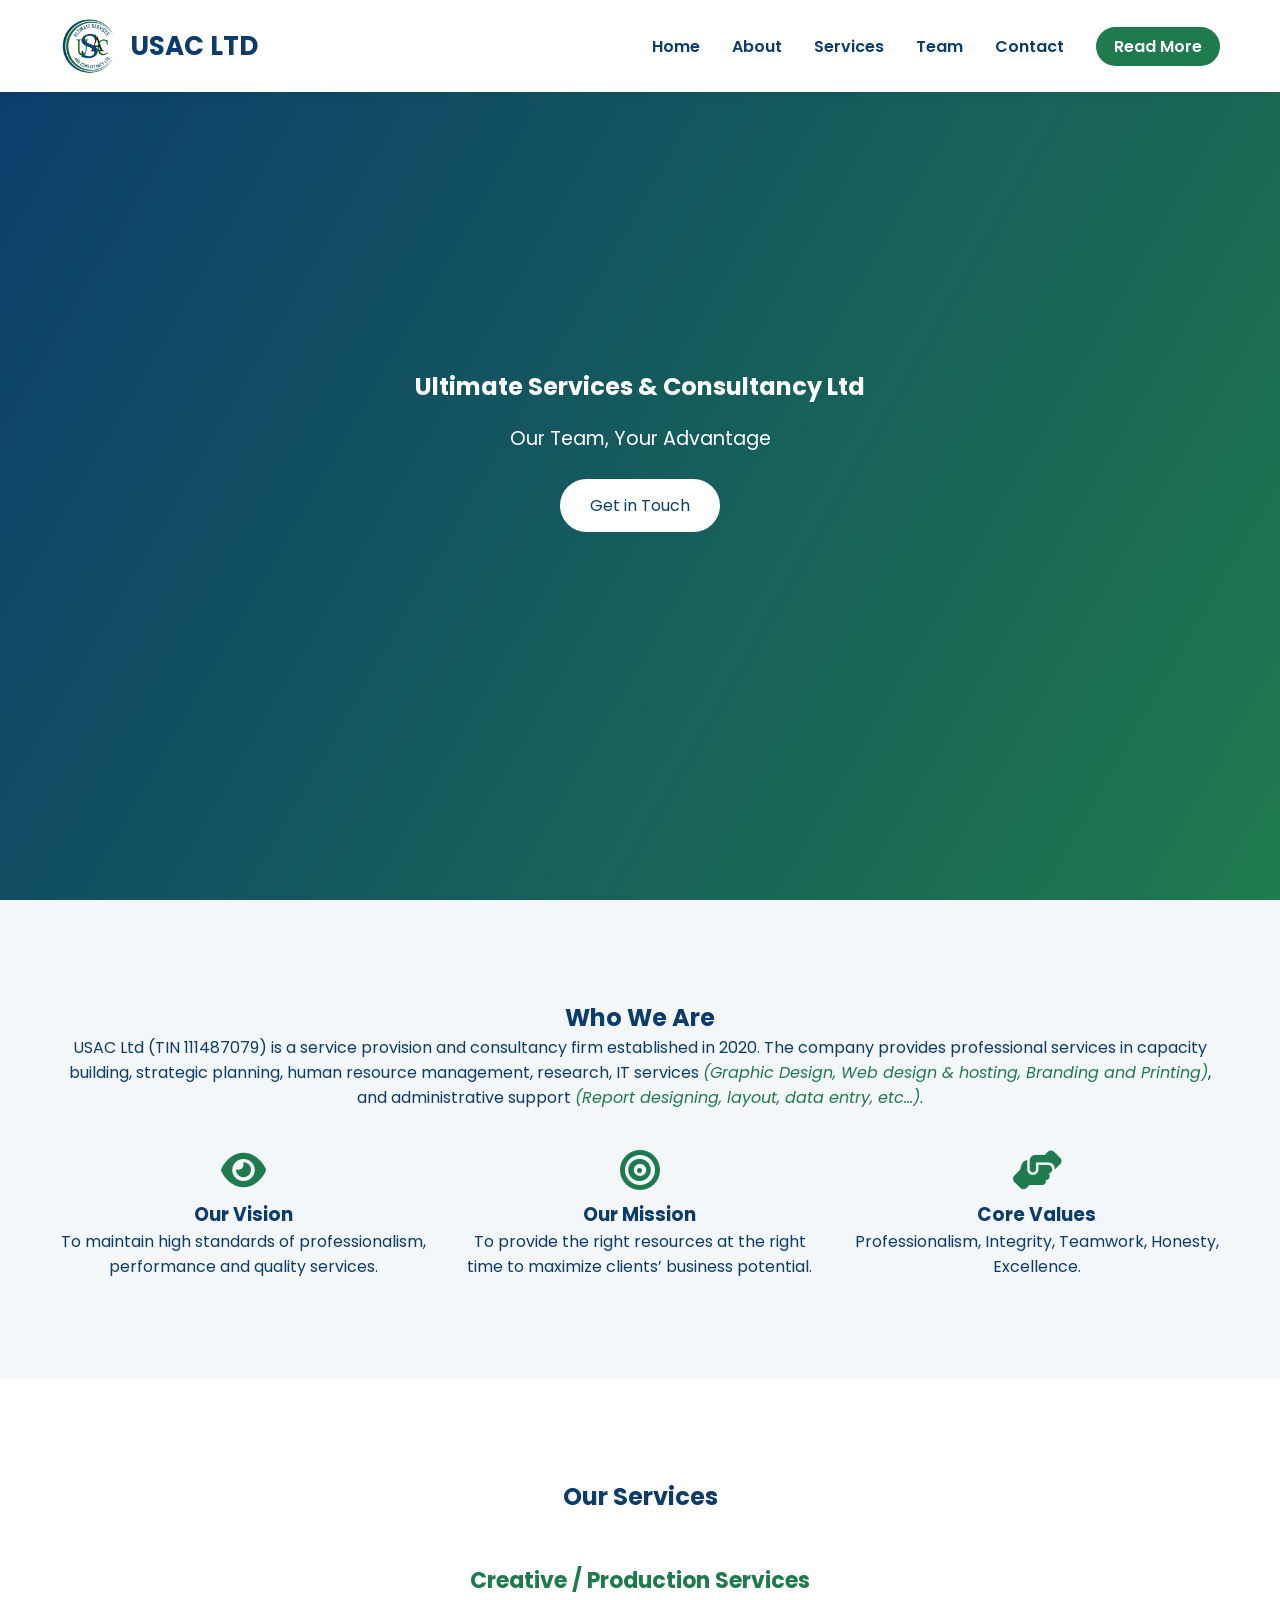
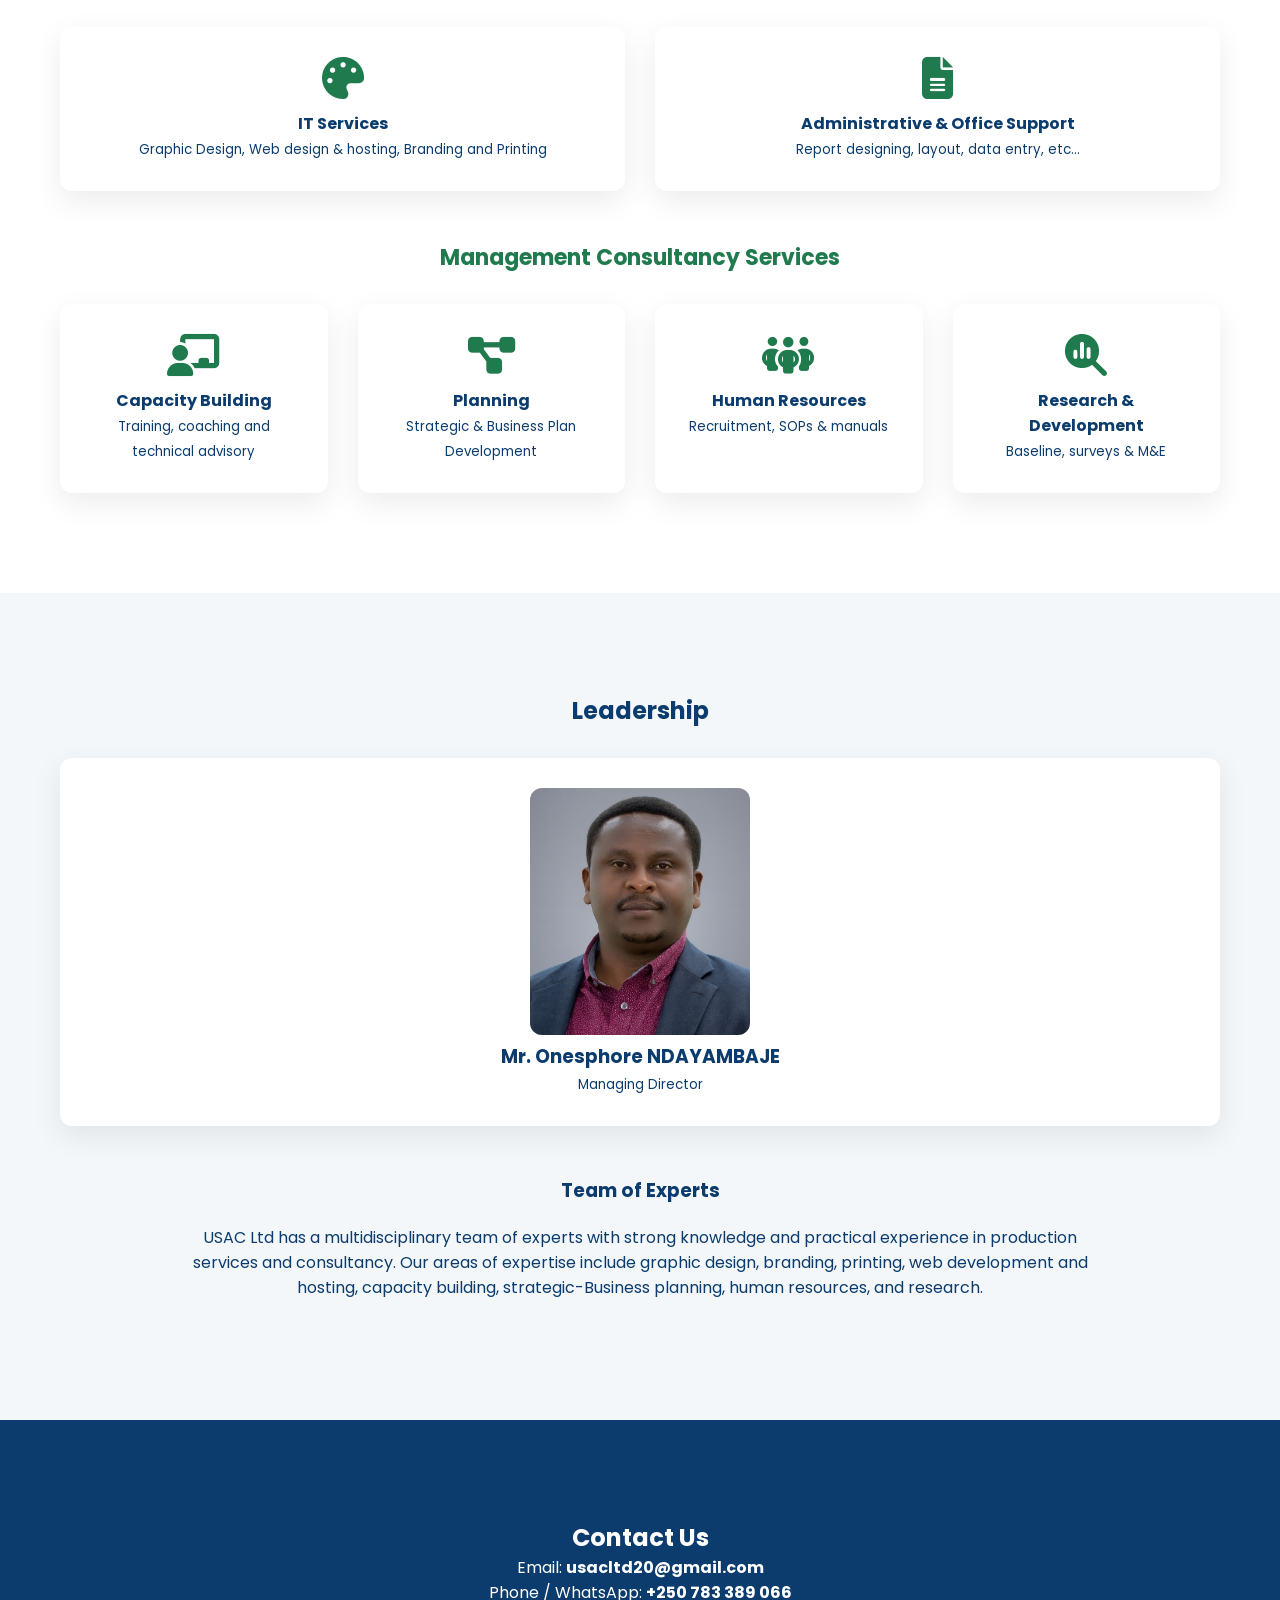
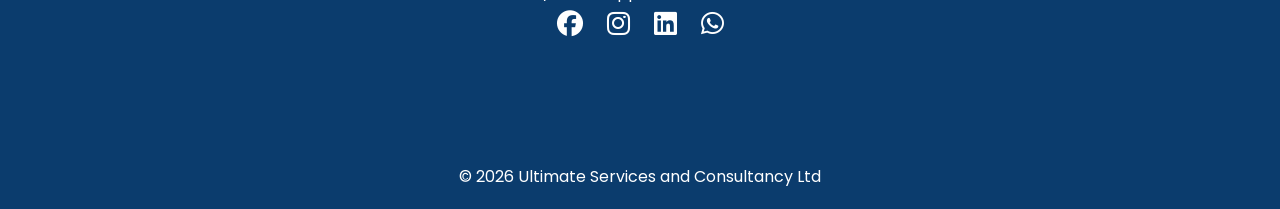
==== commit 50d091bb: "Update index.html" ====
--- a/index.html
+++ b/index.html
@@ -73,7 +73,7 @@
 
 <h3 style="margin-top:50px">Team of Experts</h3>
 <p class="experts">
-USAC Ltd possesses a multidisciplinary team of experts with strong knowledge and skills in production services and consultancy such as graphic design, branding, web development, capacity building, planning, human resources and research.
+USAC Ltd has a multidisciplinary team of experts with strong knowledge and practical experience in production services and consultancy. Our areas of expertise include graphic design, branding, printing, web development and hosting, capacity building, strategic-Business planning, human resources, and research.
 </p>
 </section>
 
